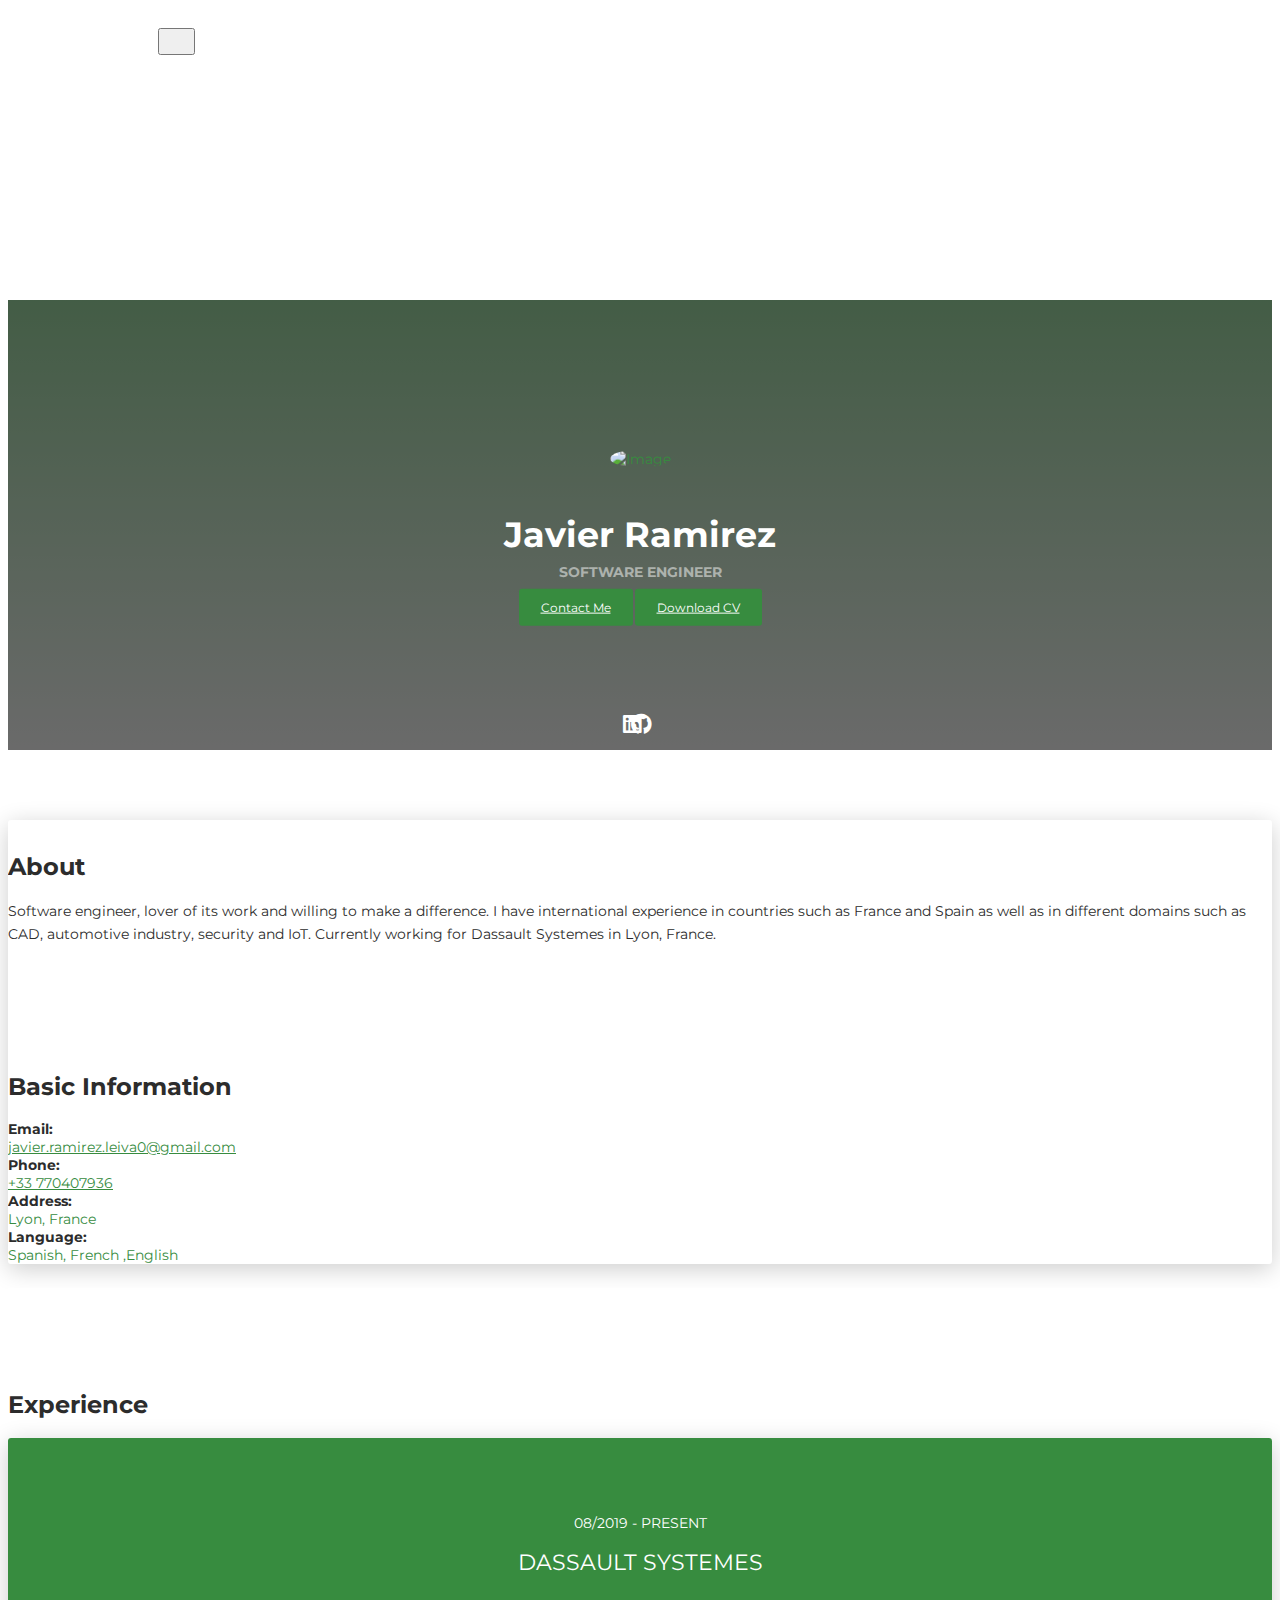
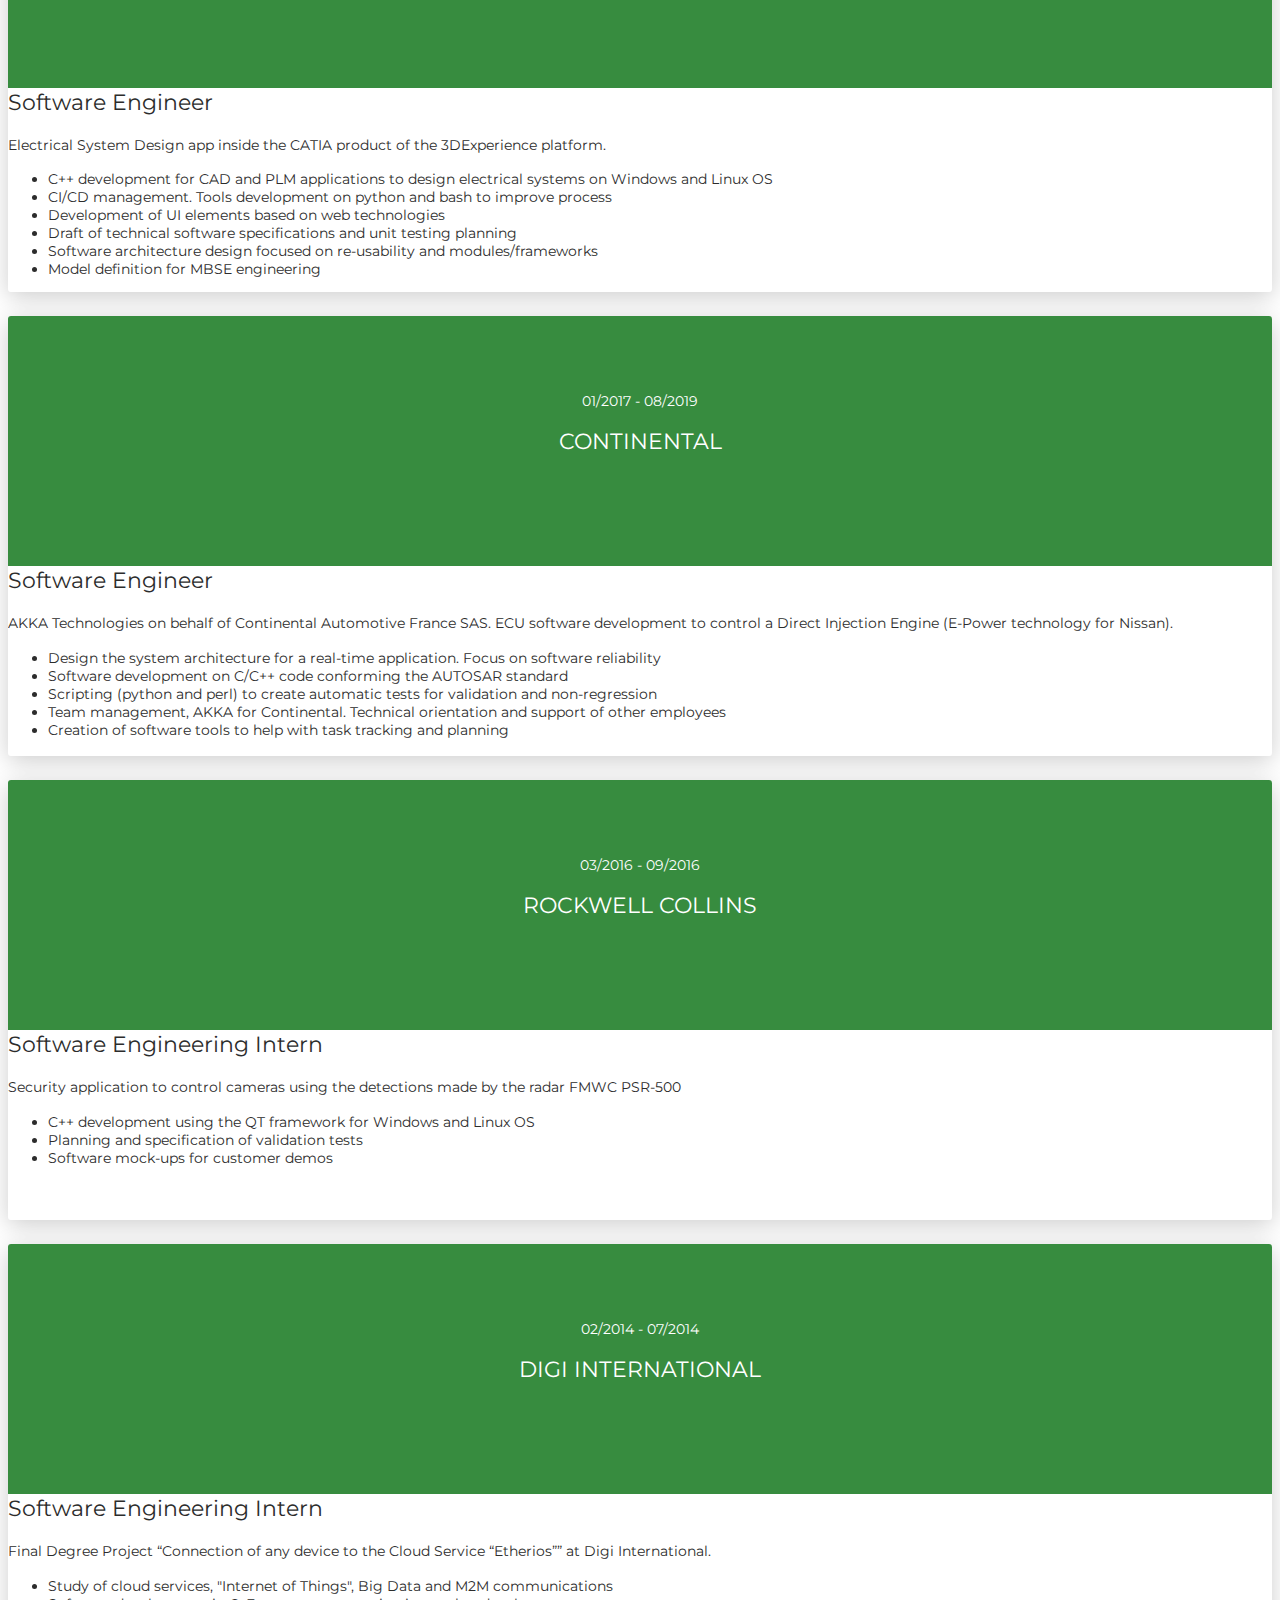
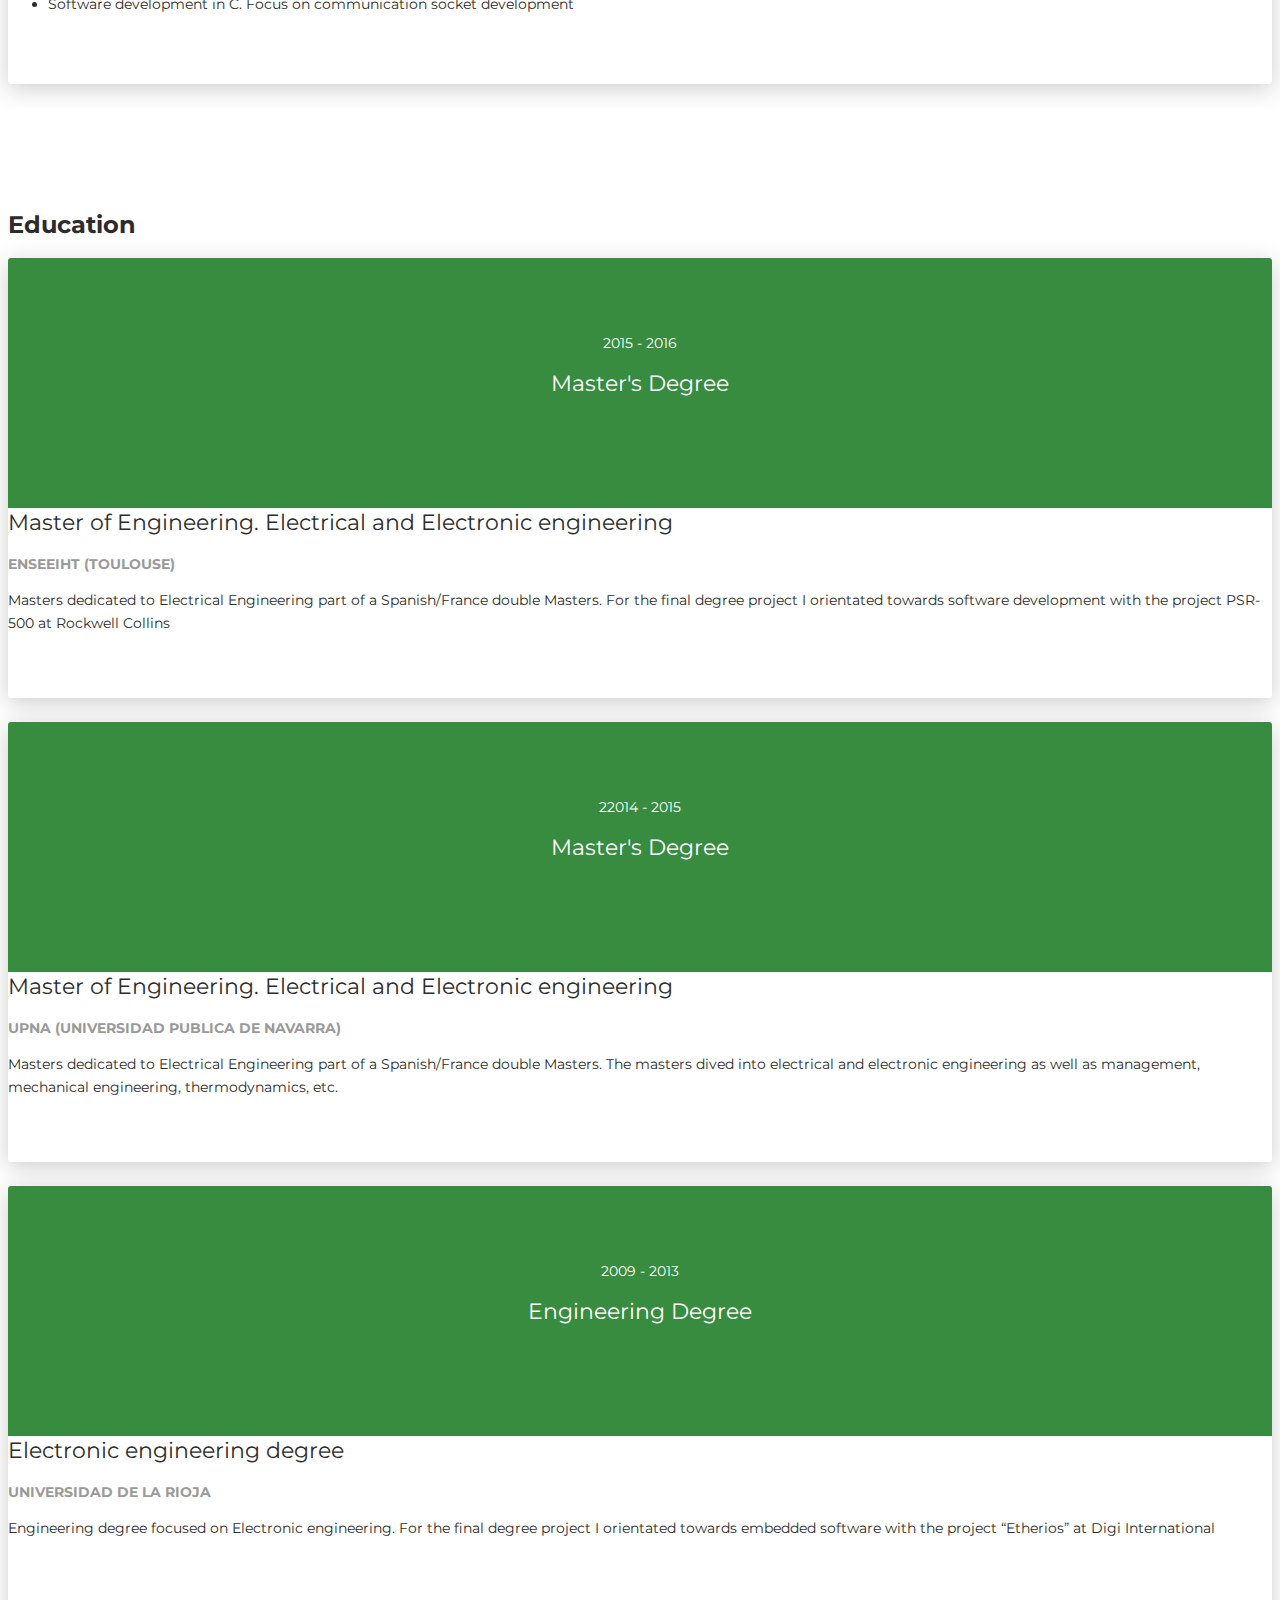
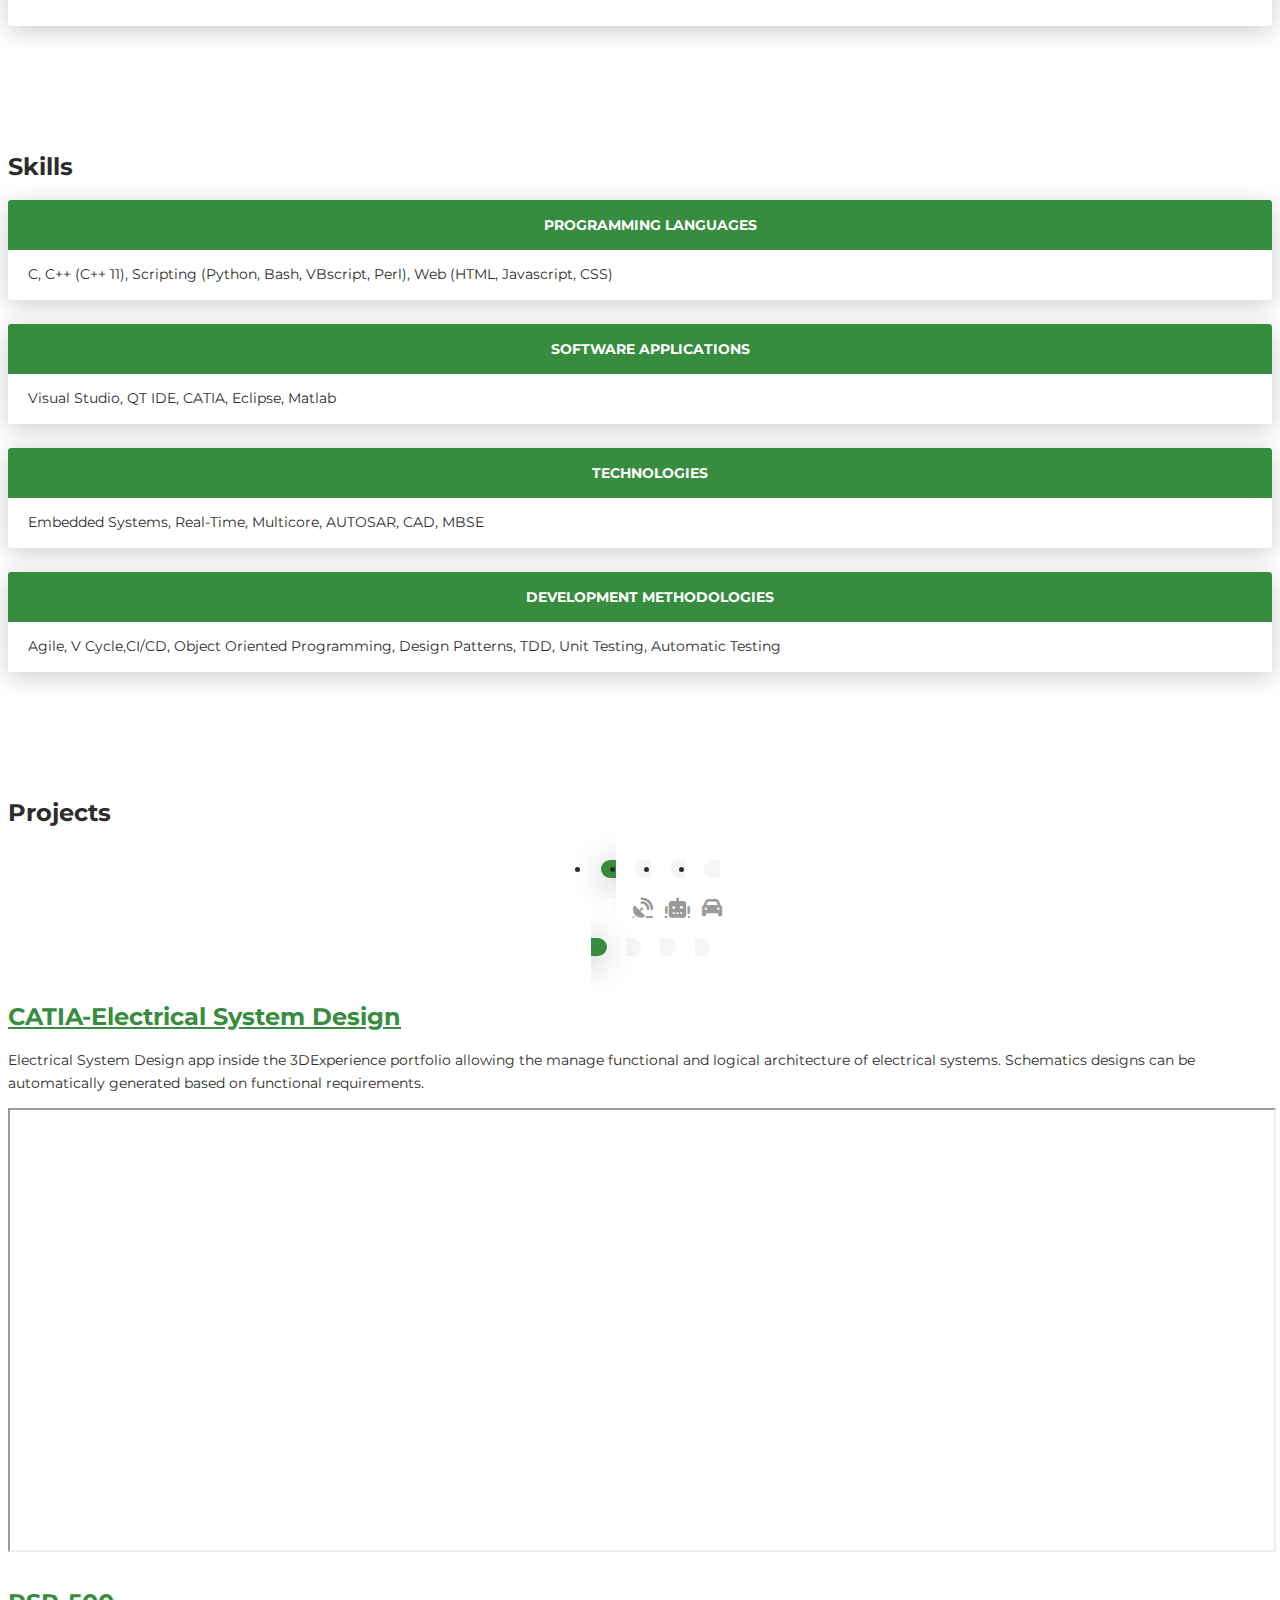
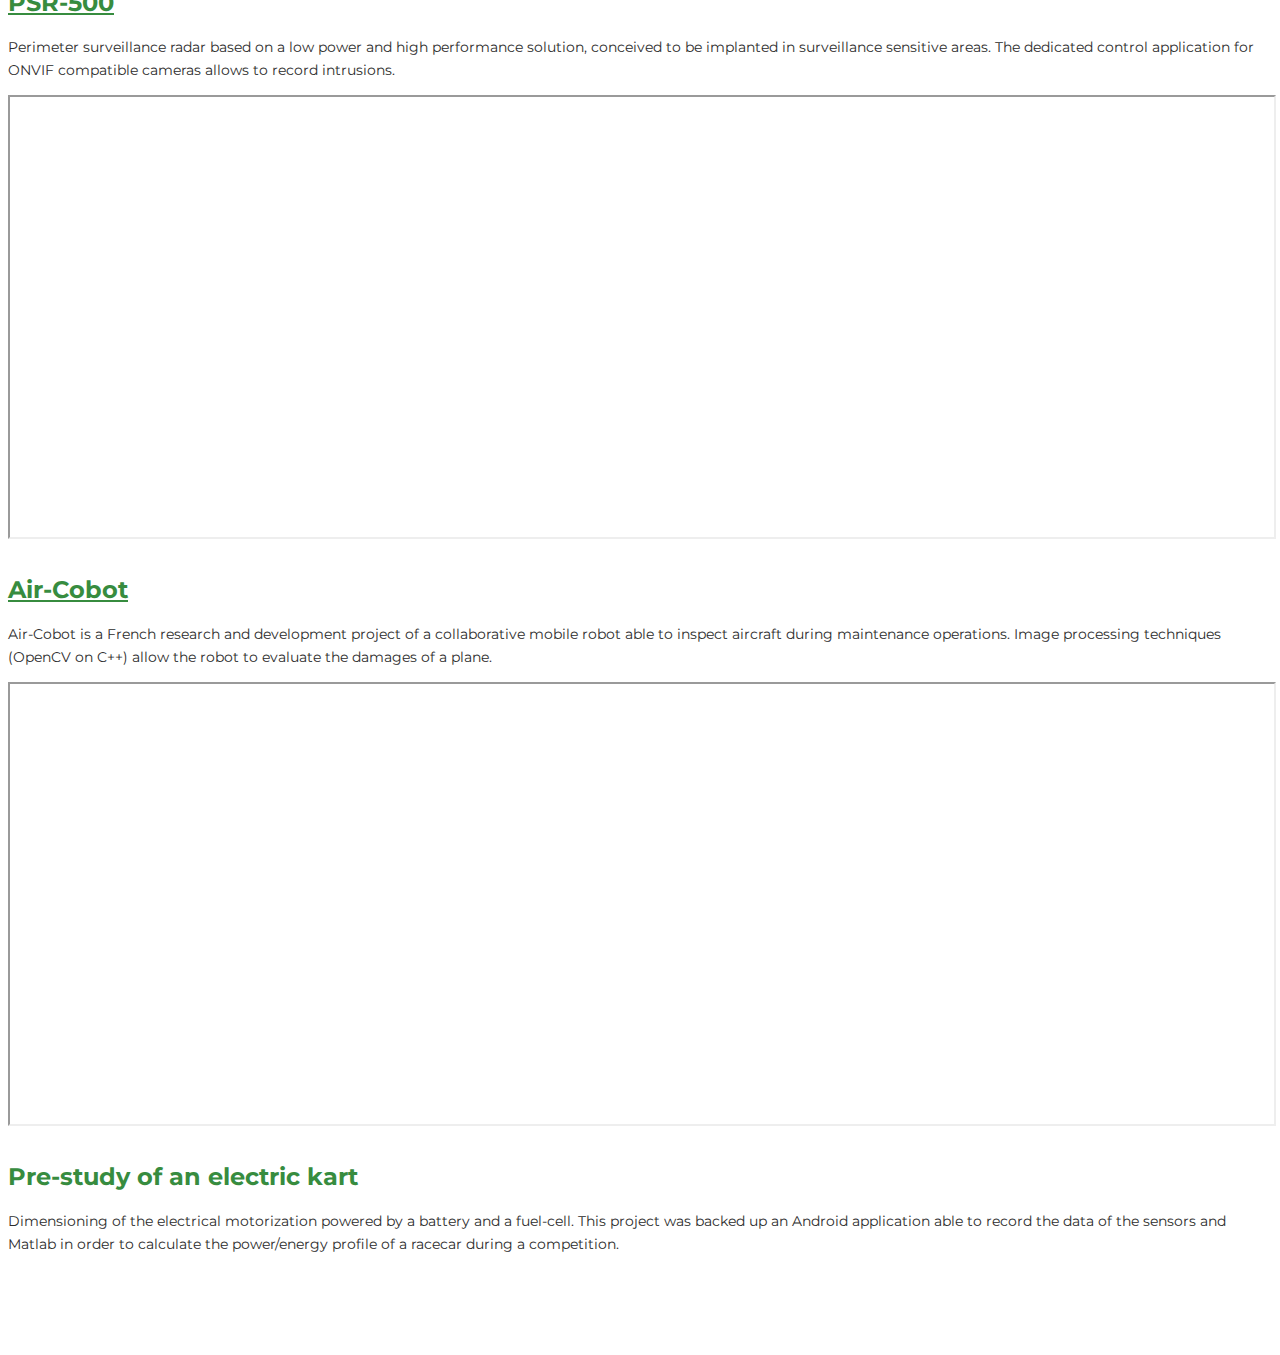
==== index.html @ 60522896 "Center Skills" ====
<!DOCTYPE html>
<html lang="en-US">
  <head>
    <meta charset="UTF-8">
    <meta http-equiv="X-UA-Compatible" content="IE=edge">
    <meta name="viewport" content="width=device-width, initial-scale=1">
    <title>CV Javier Ramirez</title>
    <link href="https://fonts.googleapis.com/css?family=Montserrat:400,700,200" rel="stylesheet">
    <!--link href="https://maxcdn.bootstrapcdn.com/font-awesome/latest/css/font-awesome.min.css" rel="stylesheet"-->
    <link rel="stylesheet" href="https://cdnjs.cloudflare.com/ajax/libs/font-awesome/6.2.0/css/all.min.css">
    <link href="css/aos.css?ver=1.1.0" rel="stylesheet">
    <link href="css/bootstrap.min.css?ver=1.1.0" rel="stylesheet">
    <link href="css/main.css?ver=1.1.0" rel="stylesheet">
    <link href="css/simple.css" rel="stylesheet">
    <script src="scripts/load_language_package.js"></script>
    <script src="js/core/jquery.3.2.1.min.js?ver=1.1.0"></script>
    <script src="js/core/popper.min.js?ver=1.1.0"></script>
    <script src="js/core/bootstrap.min.js?ver=1.1.0"></script>
    <script src="js/now-ui-kit.js?ver=1.1.0"></script>
    <script src="js/aos.js?ver=1.1.0"></script>
    <script src="scripts/main.js?ver=1.1.0"></script>
    <noscript>
      <style type="text/css">
        [data-aos] {
            opacity: 1 !important;
            transform: translate(0) scale(1) !important;
        }
      </style>
    </noscript>
  </head>
  <body id="top">
    <header>
      <div class="profile-page sidebar-collapse">
        <nav class="navbar navbar-expand-lg fixed-top navbar-transparent bg-primary" color-on-scroll="400">
          <div class="container">
            <div class="navbar-translate"><a class="navbar-brand" href="#" rel="tooltip">Javier Ramirez</a>
              <button class="navbar-toggler navbar-toggler" type="button" data-toggle="collapse" data-target="#navigation" aria-controls="navigation" aria-expanded="false" aria-label="Toggle navigation"><span class="navbar-toggler-bar bar1"></span><span class="navbar-toggler-bar bar2"></span><span class="navbar-toggler-bar bar3"></span></button>
            </div>
            <div class="collapse navbar-collapse justify-content-end" id="navigation">
              <ul class="navbar-nav">
                <li class="nav-item"><a class="nav-link smooth-scroll" href="#about">About</a></li>
                <li class="nav-item"><a class="nav-link smooth-scroll" href="#experience">Experience</a></li>
                <li class="nav-item"><a class="nav-link smooth-scroll" href="#education">Education</a></li>
                <li class="nav-item"><a class="nav-link smooth-scroll" href="#skills">Skills</a></li>
                <li class="nav-item"><a class="nav-link smooth-scroll" href="#projects">Projects</a></li>

                <li class="nav-item dropdown">
                  <a href="javascript:loadLang();" class="nav-link dropdown-toggle" data-bs-toggle="dropdown" id="LanguagePicker"">EN</a>
                  <div class="dropdown-menu">
                      <a href="#" class="dropdown-item">ES</a>
                      <a href="#" class="dropdown-item">FR</a>
                      <a href="#" class="dropdown-item">ES</a>
                  </div>
                </li>
              </ul>
            </div>
          </div>
        </nav>
      </div>
    </header>
    <div class="page-content">
      <div>
<div class="profile-page">
  <div class="wrapper">
    <div class="page-header page-header-small" filter-color="green">
      <div class="container">
        <div class="content-center">
          <div class="cc-profile-image"><a ><img src="images/profile.jpg" alt="Image"/></a></div>
          <div class="h2 title">Javier Ramirez</div>
          <p class="category text-white">Software Engineer</p><a class="btn btn-primary smooth-scroll mr-2" data-aos="zoom-in" data-aos-anchor="data-aos-anchor" href="mailto:javier.ramirez.leiva0@gmail.com">Contact Me</a><a class="btn btn-primary" data-aos="zoom-in" id="DownloadButton" data-aos-anchor="data-aos-anchor" href="pdf/Resume_Javier_Ramirez_EN.pdf">Download CV</a>
        </div>
      </div>
      <div class="section">
        <div class="container">
          <div class="button-container"><a class="btn btn-default btn-round btn-lg btn-icon" href="https://fr.linkedin.com/in/javier-ramirez-leiva-681909124" rel="tooltip" title="LinkedIn"><i class="fa-brands fa-linkedin" aria-hidden="true"></i></a><a class="btn btn-default btn-round btn-lg btn-icon" href="https://github.com/javier-ramirez-leiva" rel="tooltip" title="GitHub"><i class="fa-brands fa-github"></i></a></div>
        </div>
      </div>
    </div>
  </div>
</div>
<div class="section" id="about">
  <div class="container">
    <div class="card" data-aos="fade-up" data-aos-offset="10">
      <div class="row">
        <div class="col-lg-6 col-md-12">
          <div class="card-body">
            <div class="h4 mt-0 title">About</div>
            <p id="AboutText">Software engineer, lover of its work and willing to make a difference. I have international experience in countries such as France and Spain as well as in different domains such as CAD, automotive industry, security and IoT. Currently working for Dassault Systemes in Lyon, France.</p>
          </div>
        </div>
        <div class="col-lg-6 col-md-12">
          <div class="card-body">
            <div class="h4 mt-0 title">Basic Information</div>
            <div class="row mt-3">
              <div class="col-sm-3" ><strong class="text-uppercase">Email:</strong></div>
              <a  href="mailto:javier.ramirez.leiva0@gmail.com" class="col-sm-9">
                <div class="col-sm-9">javier.ramirez.leiva0@gmail.com</div>
              </a>
            </div>
            <div class="row mt-3">
              <div class="col-sm-3"><strong class="text-uppercase">Phone:</strong></div>
              <a  href="tel:0033770407936" class="col-sm-9">
                <div class="col-sm-9">+33 770407936</div>
              </a>
            </div>
            <div class="row mt-3">
              <div class="col-sm-3"><strong class="text-uppercase">Address:</strong></div>
              <a  class="col-sm-9">
                <div class="col-sm-9">Lyon, France</div>
              </a>
            </div>
            <div class="row mt-3">
              <div class="col-sm-3"><strong class="text-uppercase">Language:</strong></div>
              <a  class="col-sm-9">
                <div class="col-sm-9">Spanish, French ,English</div>
              </a>
            </div>
          </div>
        </div>
      </div>
    </div>
  </div>
</div>
<div class="section" id="experience">
  <div class="container cc-experience">
    <div class="h4 text-center mb-4 title">Experience</div>
    <div class="card">
      <div class="row">
        <div class="col-md-3 bg-primary" data-aos="fade-right" data-aos-offset="50" data-aos-duration="500">
            <div class="card-body cc-experience-header">
              <p>08/2019 - Present</p>
              <div class="h5">Dassault Systemes</div>
            </div>
        </div>
        <div class="col-md-9" data-aos="fade-left" data-aos-offset="50" data-aos-duration="500">
          <div class="card-body" >
            <div class="h5">Software Engineer</div>
            <p>Electrical System Design app inside the CATIA product of the 3DExperience platform.</p>
            <ul class="resume-list">
              <li>C++ development for CAD and PLM applications to design electrical systems on Windows and Linux OS</li>
              <li>CI/CD management. Tools development on python and bash to improve process</li>
              <li>Development of UI elements based on web technologies</li>
              <li>Draft of technical software specifications and unit testing planning</li>
              <li>Software architecture design focused on re-usability and modules/frameworks</li>
              <li>Model definition for MBSE engineering</li>
            </ul>
          </div>
        </div>
      </div>
    </div>
    <div class="card">
      <div class="row">
        <div class="col-md-3 bg-primary" data-aos="fade-right" data-aos-offset="50" data-aos-duration="500">
            <div class="card-body cc-experience-header">
              <p> 01/2017 - 08/2019</p>
              <div class="h5">Continental</div>
            </div>
        </div>
        <div class="col-md-9" data-aos="fade-left" data-aos-offset="50" data-aos-duration="500">
          <div class="card-body" >
            <div class="h5">Software Engineer</div>
            <p>AKKA Technologies on behalf of Continental Automotive France SAS. ECU software development to control a Direct Injection Engine (E-Power technology for Nissan).</p>
            <ul class="resume-list">
              <li>Design the system architecture for a real-time application. Focus on software reliability</li>
              <li>Software development on C/C++ code conforming the AUTOSAR standard</li>
              <li>Scripting (python and perl) to create automatic tests for validation and non-regression</li>
              <li>Team management, AKKA for Continental. Technical orientation and support of other employees</li>
              <li>Creation of software tools to help with task tracking and planning </li>
            </ul>
          </div>
        </div>
      </div>
    </div>
    <div class="card">
      <div class="row">
        <div class="col-md-3 bg-primary" data-aos="fade-right" data-aos-offset="50" data-aos-duration="500">
            <div class="card-body cc-experience-header">
              <p> 03/2016 - 09/2016</p>
              <div class="h5">Rockwell Collins</div>
            </div>
        </div>
        <div class="col-md-9" data-aos="fade-left" data-aos-offset="50" data-aos-duration="500">
          <div class="card-body" >
            <div class="h5">Software Engineering Intern</div>
            <p>Security application to control cameras using the detections made by the radar FMWC PSR-500</p>
            <ul class="resume-list">
              <li>C++ development using the QT framework for Windows and Linux OS</li>
              <li>Planning and specification of validation tests</li>
              <li>Software mock-ups for customer demos</li>
            </ul>
          </div>
        </div>
      </div>
    </div>
    <div class="card">
      <div class="row">
        <div class="col-md-3 bg-primary" data-aos="fade-right" data-aos-offset="50" data-aos-duration="500">
            <div class="card-body cc-experience-header">
              <p> 02/2014 - 07/2014</p>
              <div class="h5">Digi International</div>
            </div>
        </div>
        <div class="col-md-9" data-aos="fade-left" data-aos-offset="50" data-aos-duration="500">
          <div class="card-body" >
            <div class="h5">Software Engineering Intern</div>
            <p>Final Degree Project “Connection of any device to the Cloud Service “Etherios”” at Digi International.</p>
            <ul class="resume-list">
              <li>Study of cloud services, "Internet of Things", Big Data and M2M communications</li>
              <li>Software development in C. Focus on communication socket development</li>
            </ul>
          </div>
        </div>
      </div>
    </div>
  </div>
</div>
<div class="section" id="education">
  <div class="container cc-education">
    <div class="h4 text-center mb-4 title">Education</div>
    <div class="card">
      <div class="row">
        <div class="col-md-3 bg-primary" data-aos="fade-right" data-aos-offset="50" data-aos-duration="500">
          <div class="card-body cc-education-header">
            <p>2015 - 2016</p>
            <div class="h5">Master's Degree</div>
          </div>
        </div>
        <div class="col-md-9" data-aos="fade-left" data-aos-offset="50" data-aos-duration="500">
          <div class="card-body">
            <div class="h5">Master of Engineering. Electrical and Electronic engineering</div>
            <p class="category">ENSEEIHT (Toulouse)</p>
            <p>Masters dedicated to Electrical Engineering part of a Spanish/France double Masters. For the final degree project I orientated towards software development with the project PSR-500 at Rockwell Collins</p> 
          </div>
        </div>
      </div>
    </div>
    <div class="card">
      <div class="row">
        <div class="col-md-3 bg-primary" data-aos="fade-right" data-aos-offset="50" data-aos-duration="500">
          <div class="card-body cc-education-header">
            <p>22014 - 2015</p>
            <div class="h5">Master's Degree</div>
          </div>
        </div>
        <div class="col-md-9" data-aos="fade-left" data-aos-offset="50" data-aos-duration="500">
          <div class="card-body">
            <div class="h5">Master of Engineering. Electrical and Electronic engineering</div>
            <p class="category">UPNA (Universidad Publica de Navarra)</p>
            <p>Masters dedicated to Electrical Engineering part of a Spanish/France double Masters. The masters dived into electrical and electronic engineering as well as management, mechanical engineering, thermodynamics, etc.</p>
          </div>
        </div>
      </div>
    </div>
    <div class="card">
      <div class="row">
        <div class="col-md-3 bg-primary" data-aos="fade-right" data-aos-offset="50" data-aos-duration="500">
          <div class="card-body cc-education-header">
            <p>2009 - 2013</p>
            <div class="h5">Engineering Degree</div>
          </div>
        </div>
        <div class="col-md-9" data-aos="fade-left" data-aos-offset="50" data-aos-duration="500">
          <div class="card-body">
            <div class="h5">Electronic engineering degree</div>
            <p class="category">Universidad de La Rioja</p>
            <p>Engineering degree focused on Electronic engineering. For the final degree project I orientated towards embedded software with the project “Etherios” at Digi International</p>
          </div>
        </div>
      </div>
    </div>
  </div>
</div>
<div class="section" id="skills">
  <div class="container cc-skill">
    <div class="h4 text-center mb-4 title">Skills</div>
    <div class="card">
      <div class="row">
        <div class="col-md-3 bg-primary" data-aos="fade-right" data-aos-offset="50" data-aos-duration="500">
          <div class="card-body-mini cc-skill-header">
            <div class="h6">Programming Languages</div>
          </div>
        </div>
        <div class="col-md-9" data-aos="fade-left" data-aos-offset="50" data-aos-duration="500">
          <div class="card-body-mini">
            <p style="margin-top: 12px;">C, C++ (C++ 11), Scripting (Python, Bash, VBscript, Perl), Web (HTML, Javascript, CSS)</p>
          </div>
        </div>
      </div>
    </div>
    <div class="card">
      <div class="row">
        <div class="col-md-3 bg-primary" data-aos="fade-right" data-aos-offset="50" data-aos-duration="500">
          <div class="card-body-mini cc-skill-header">
            <div class="h6">Software Applications</div>
          </div>
        </div>
        <div class="col-md-9" data-aos="fade-left" data-aos-offset="50" data-aos-duration="500">
          <div class="card-body-mini">
             <p style="margin-top: 12px;">Visual Studio, QT IDE, CATIA, Eclipse, Matlab</p>
          </div>
        </div>
      </div>
    </div>
    <div class="card">
      <div class="row">
        <div class="col-md-3 bg-primary" data-aos="fade-right" data-aos-offset="50" data-aos-duration="500">
          <div class="card-body-mini cc-skill-header">
            <div class="h6">Technologies</div>
          </div>
        </div>
        <div class="col-md-9" data-aos="fade-left" data-aos-offset="50" data-aos-duration="500">
          <div class="card-body-mini">
            <p style="margin-top: 12px;" >Embedded Systems, Real-Time, Multicore, AUTOSAR, CAD, MBSE</p>
          </div>
        </div>
      </div>
    </div>
    <div class="card">
      <div class="row">
        <div class="col-md-3 bg-primary" data-aos="fade-right" data-aos-offset="50" data-aos-duration="500">
          <div class="card-body-mini cc-skill-header">
            <div style="flex-direction: columns; justify-content: center;">
              <div class="h6">Development Methodologies</div>
            </div>
          </div>
        </div>
        <div class="col-md-9" data-aos="fade-left" data-aos-offset="50" data-aos-duration="500">
          <div class="card-body-mini">
             <p style="margin-top: 12px;">Agile, V Cycle,CI/CD, Object Oriented Programming, Design Patterns, TDD, Unit Testing, Automatic Testing</p>
          </div>
        </div>
      </div>
    </div>
  </div>
</div>
<div class="section" id="projects">
  <div class="container">
    <div class="row">
      <div class="col-md-6 ml-auto mr-auto">
        <div class="h4 text-center mb-4 title">Projects</div>
        <div class="nav-align-center">
          <ul class="nav nav-pills nav-pills-primary" role="tablist">
            <li class="nav-item"><a class="nav-link active" data-toggle="tab" href="#ElectricalCatia" role="tablist"><i class="fa-solid fa-bolt" aria-hidden="true"></i></a></li>
            <li class="nav-item"><a class="nav-link" data-toggle="tab" href="#PSR-500" role="tablist"><i class="fa-solid fa-satellite-dish" aria-hidden="true"></i></a></li>
            <li class="nav-item"><a class="nav-link" data-toggle="tab" href="#Air-Cobot" role="tablist"><i class='fa-solid fa-robot' aria-hidden="true"></i></a></li>
            <li class="nav-item"><a class="nav-link" data-toggle="tab" href="#INPCar" role="tablist"><i class="fa-solid fa-car" aria-hidden="true"></i></a></li>
          </ul>
        </div>
      </div>
    </div>
    <div class="tab-content gallery mt-5">
      <div class="tab-pane active" id="ElectricalCatia">
          <div class="ml-auto mr-auto">
            <h4 class="title"><a href="https://discover.3ds.com/catia-virtual-twin-electrical-systems-design-process-continuity">CATIA-Electrical System Design</a></h4>
            <p> Electrical System Design app inside the 3DExperience portfolio allowing the manage functional and logical architecture of electrical systems. Schematics designs can be automatically generated based on functional requirements.</p>
            <iframe  style="overflow:hidden;height:440px;width:100%" height="100%" width="100%"
            src="https://www.youtube.com/embed/sUbjRKxbVrc?start=1796"  allowfullscreen="allowfullscreen" mozallowfullscreen="mozallowfullscreen" msallowfullscreen="msallowfullscreen"  oallowfullscreen="oallowfullscreen" webkitallowfullscreen="webkitallowfullscreen">
            </iframe> 
        </div>
      </div>
      <div class="tab-pane" id="PSR-500" role="tabpanel">
          <div class="ml-auto mr-auto">
            <h4 class="title"><a href="https://www.collinsaerospace.com/what-we-do/military-and-defense/targeting/targeting-and-c2/perimeter-surveillance-radar-500">PSR-500</a></h4>
            <p> Perimeter surveillance radar based on a low power and high performance solution, conceived to be implanted in surveillance sensitive areas. The dedicated control application for ONVIF compatible cameras allows to record intrusions.</p>
            <iframe  style="overflow:hidden;height:440px;width:100%" height="100%" width="100%"
            src="https://www.youtube.com/embed/-S9HjxyDsYw"  allowfullscreen="allowfullscreen" mozallowfullscreen="mozallowfullscreen" msallowfullscreen="msallowfullscreen"  oallowfullscreen="oallowfullscreen" webkitallowfullscreen="webkitallowfullscreen">
            </iframe> 
        </div>
      </div>
      <div class="tab-pane" id="Air-Cobot" role="tabpanel">
        <div class="ml-auto mr-auto">
          <h4 class="title"><a href=https://en.wikipedia.org/wiki/Air-Cobot">Air-Cobot</a></h4>
          <p> Air-Cobot is a French research and development project of a collaborative mobile robot able to inspect aircraft during maintenance operations. Image processing techniques (OpenCV on C++) allow the robot to evaluate the damages of a plane.</p>
          <iframe  style="overflow:hidden;height:440px;width:100%" height="100%" width="100%"
          src="https://www.youtube.com/embed/IEPr4rs4c8E"  allowfullscreen="allowfullscreen" mozallowfullscreen="mozallowfullscreen" msallowfullscreen="msallowfullscreen"  oallowfullscreen="oallowfullscreen" webkitallowfullscreen="webkitallowfullscreen">
          </iframe> 
        </div>
      </div>
      <div class="tab-pane" id="INPCar" role="tabpanel">
        <div class="ml-auto mr-auto">
          <h4 class="title"><a>Pre-study of an electric kart</a></h4>
          <p> Dimensioning of the electrical motorization powered by a battery and a fuel-cell. This project was backed up an Android application able to record the data of the sensors and Matlab in order to calculate the power/energy profile of a racecar during a competition.</p> 
        </div>
      </div>
    </div>
  </div>
</div>
    </div>
    <footer class="footer">
      <div class="h4 title text-center"></div>
    </footer>
  </body>
</html>
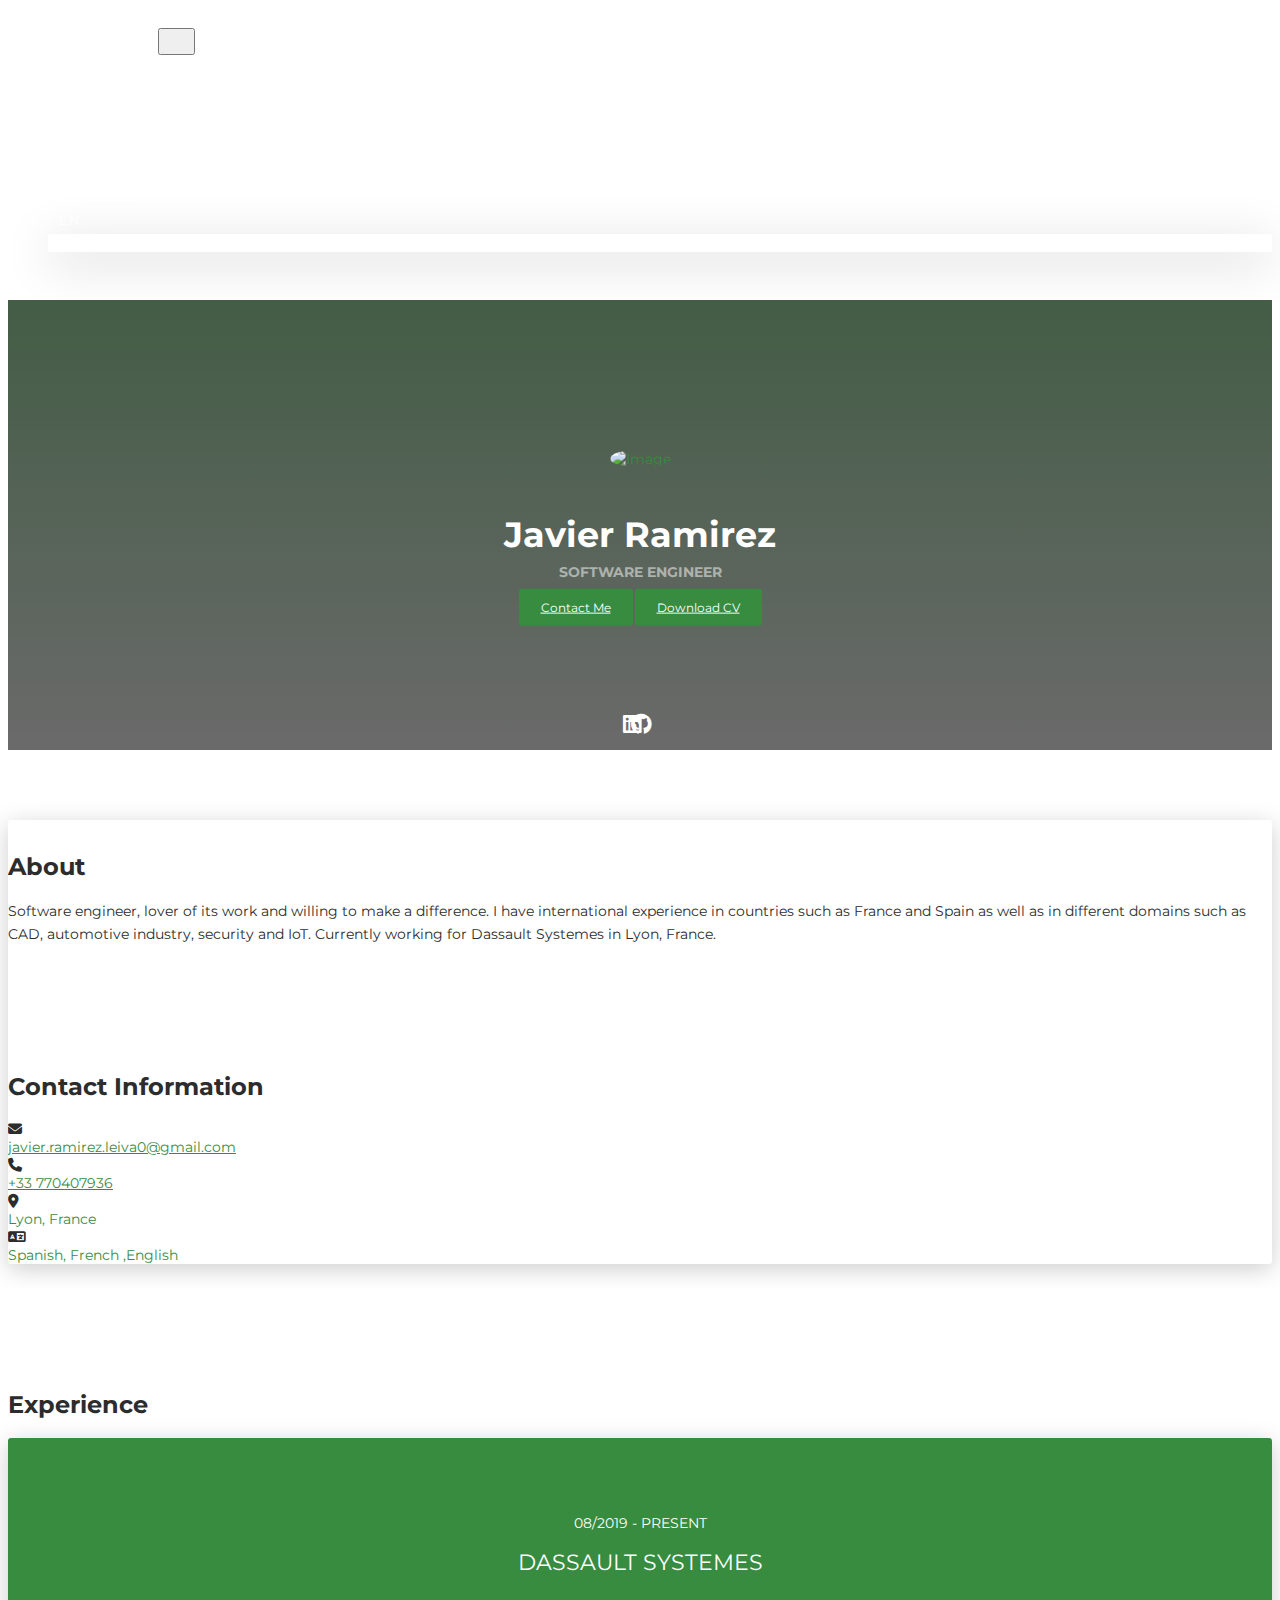
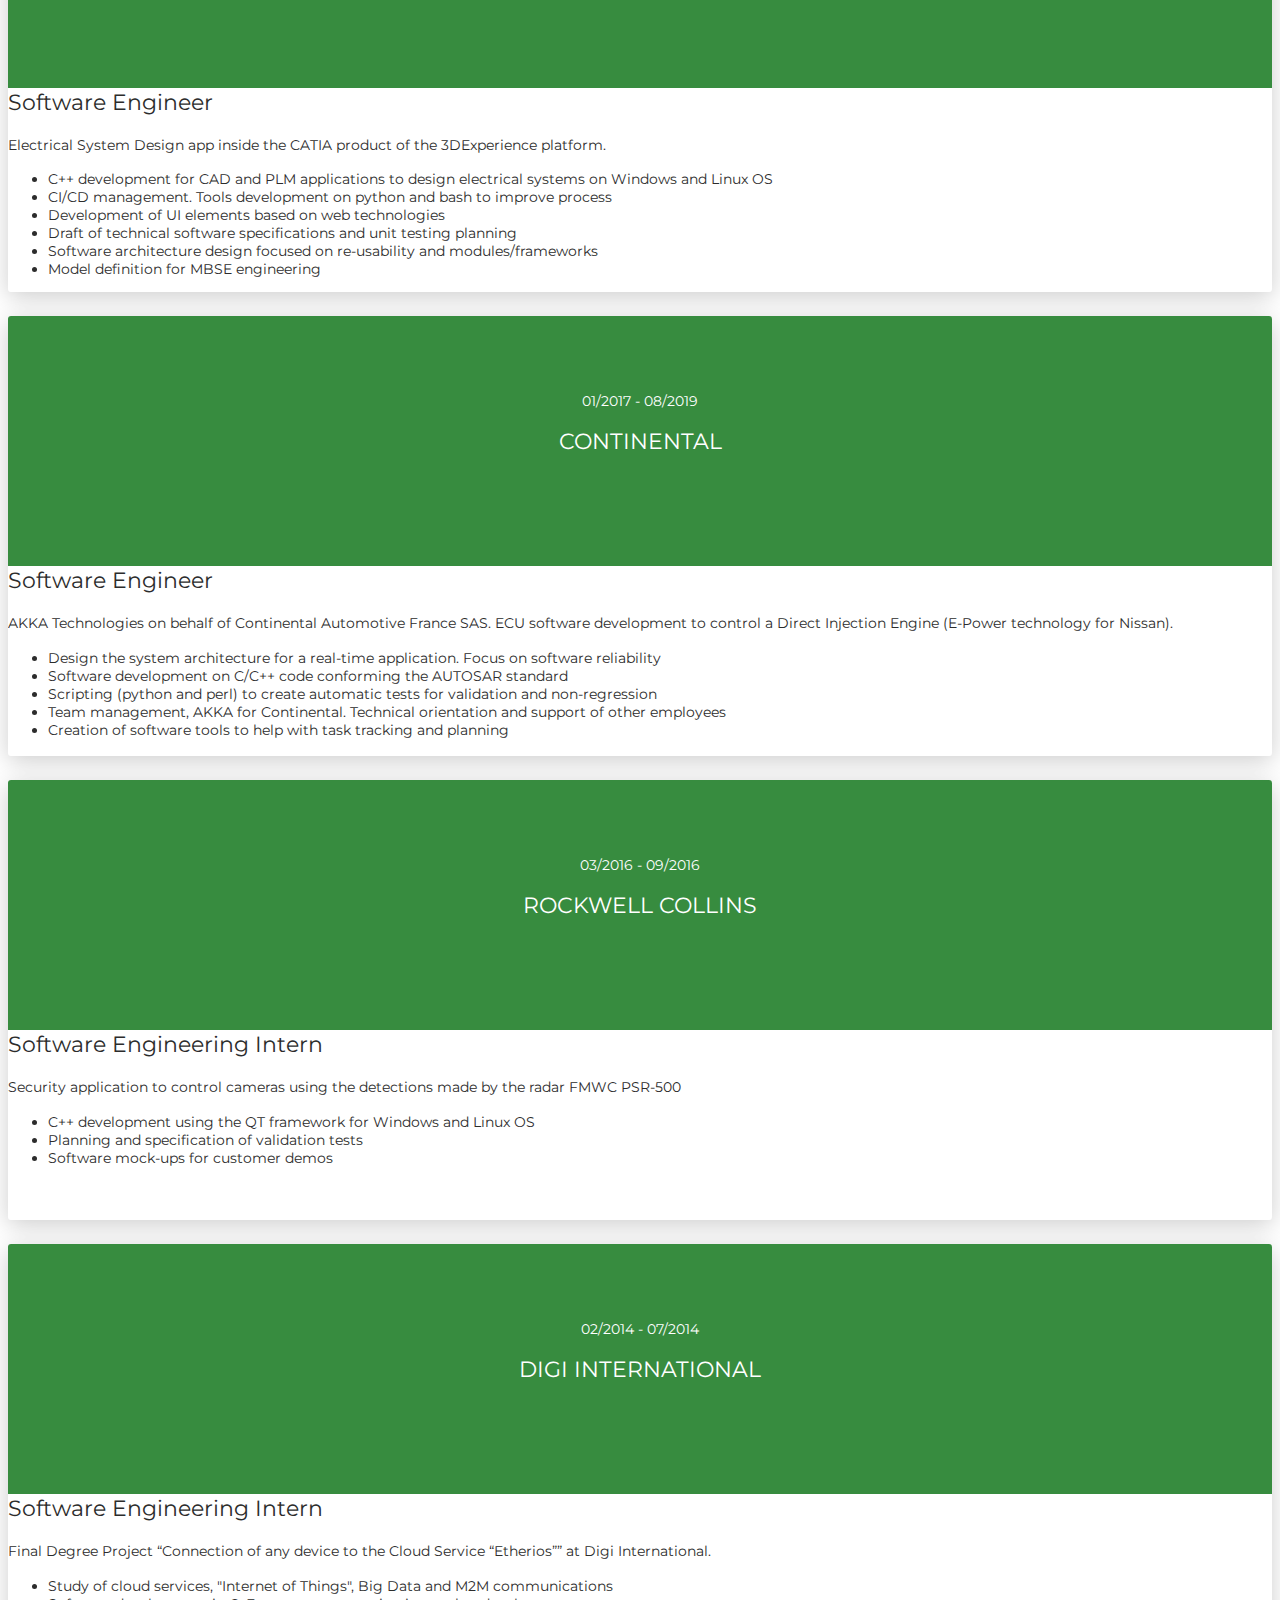
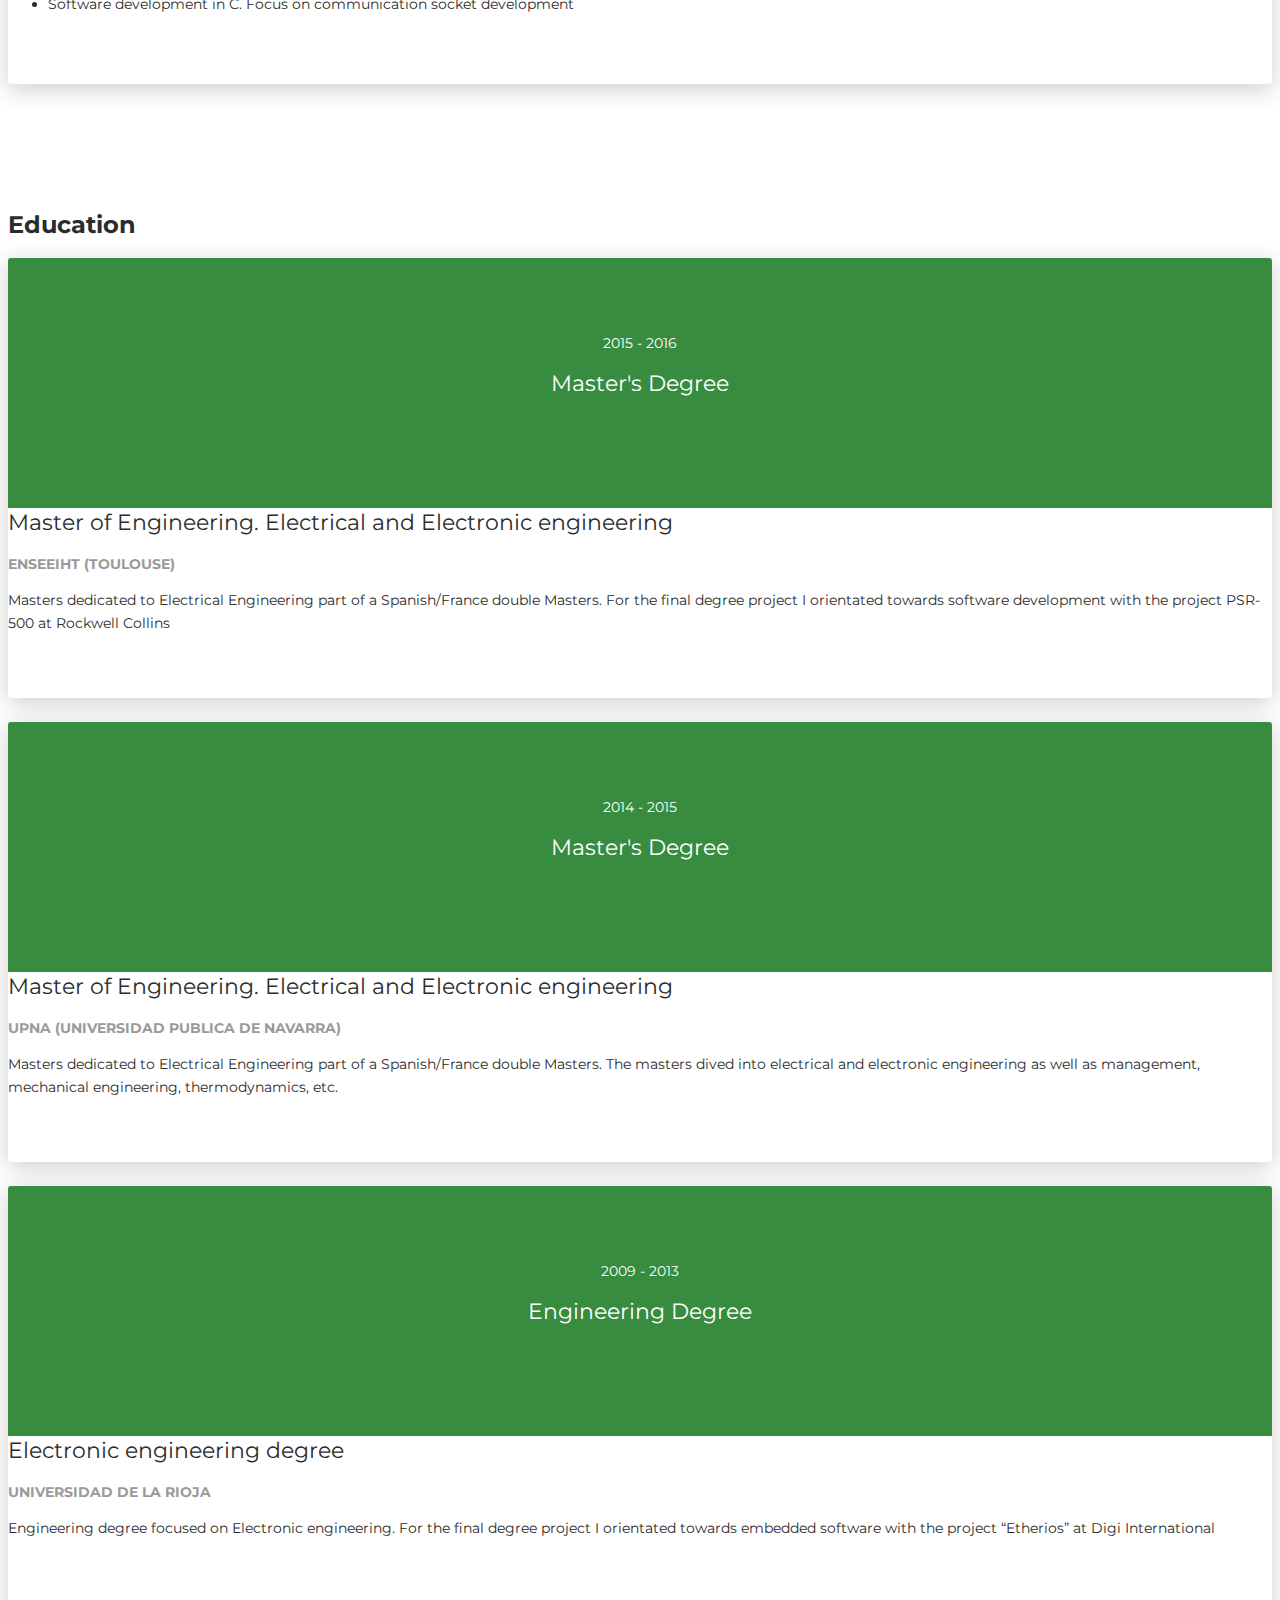
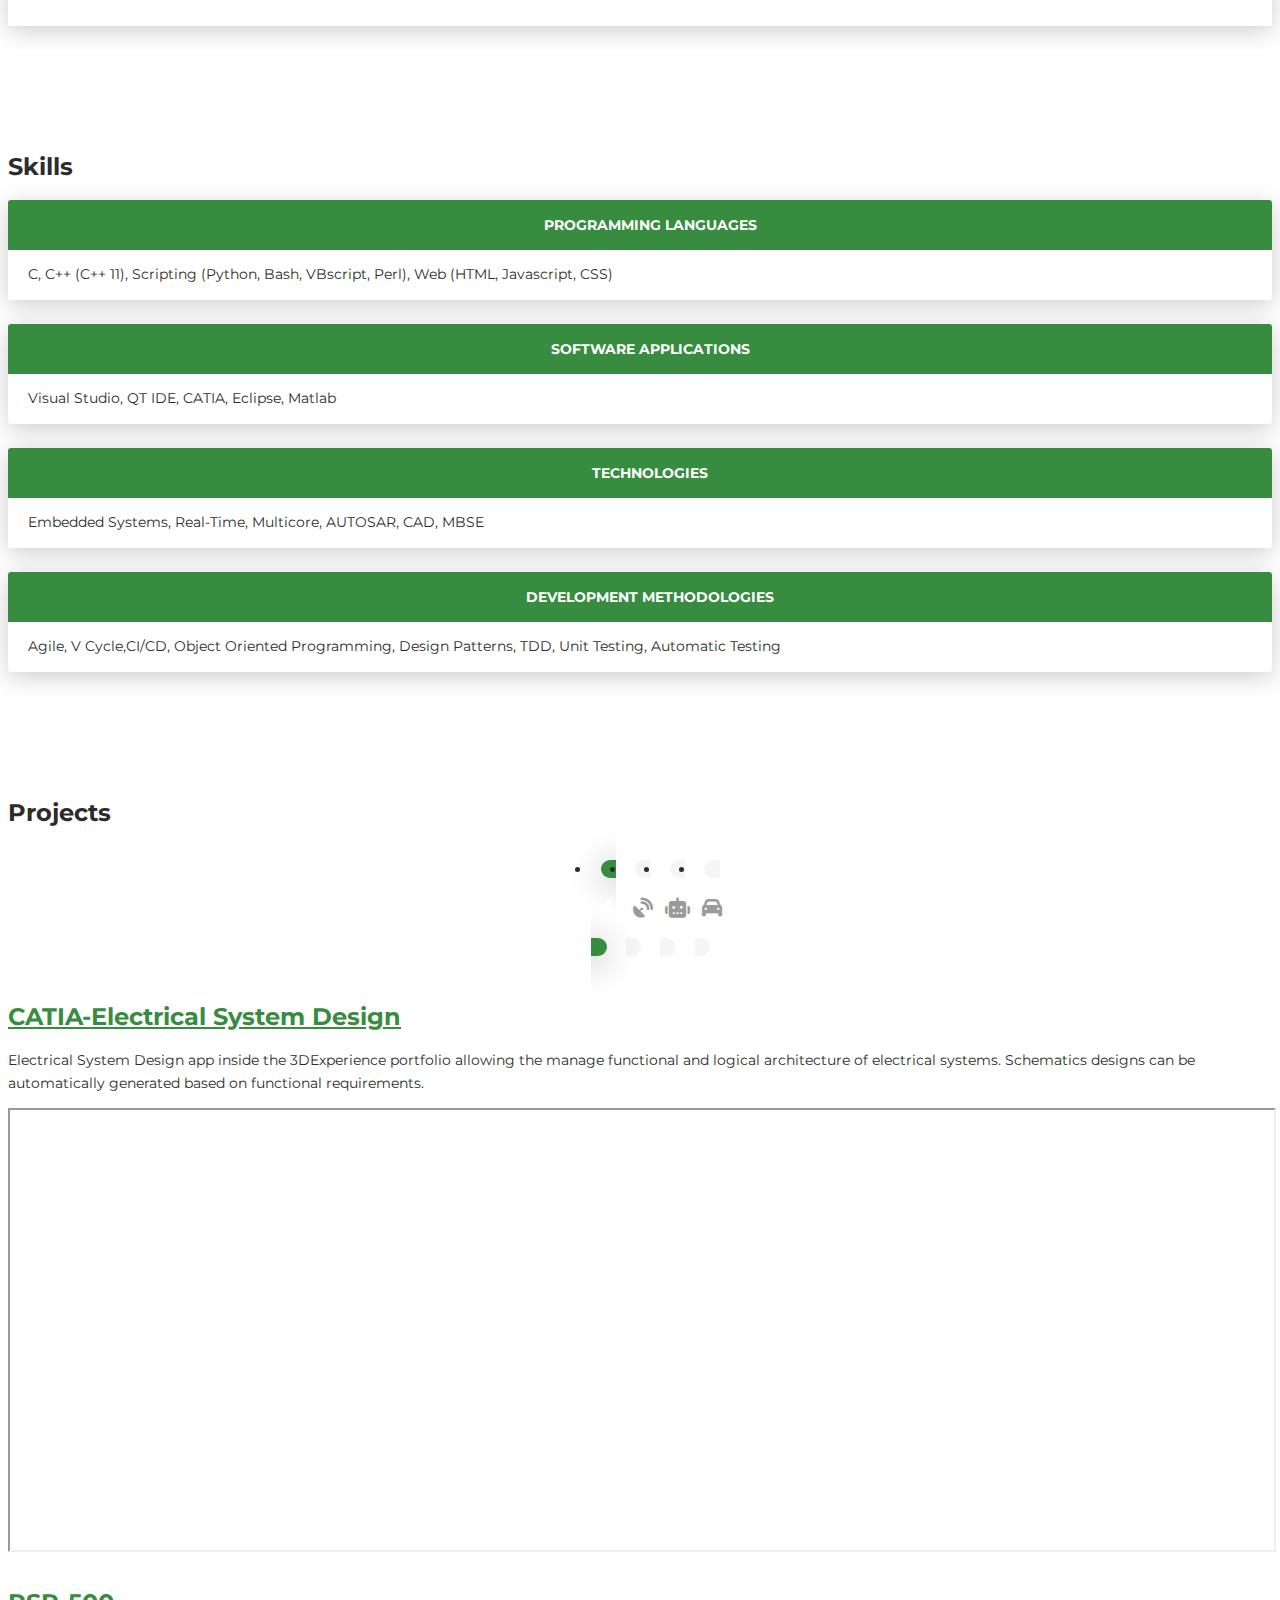
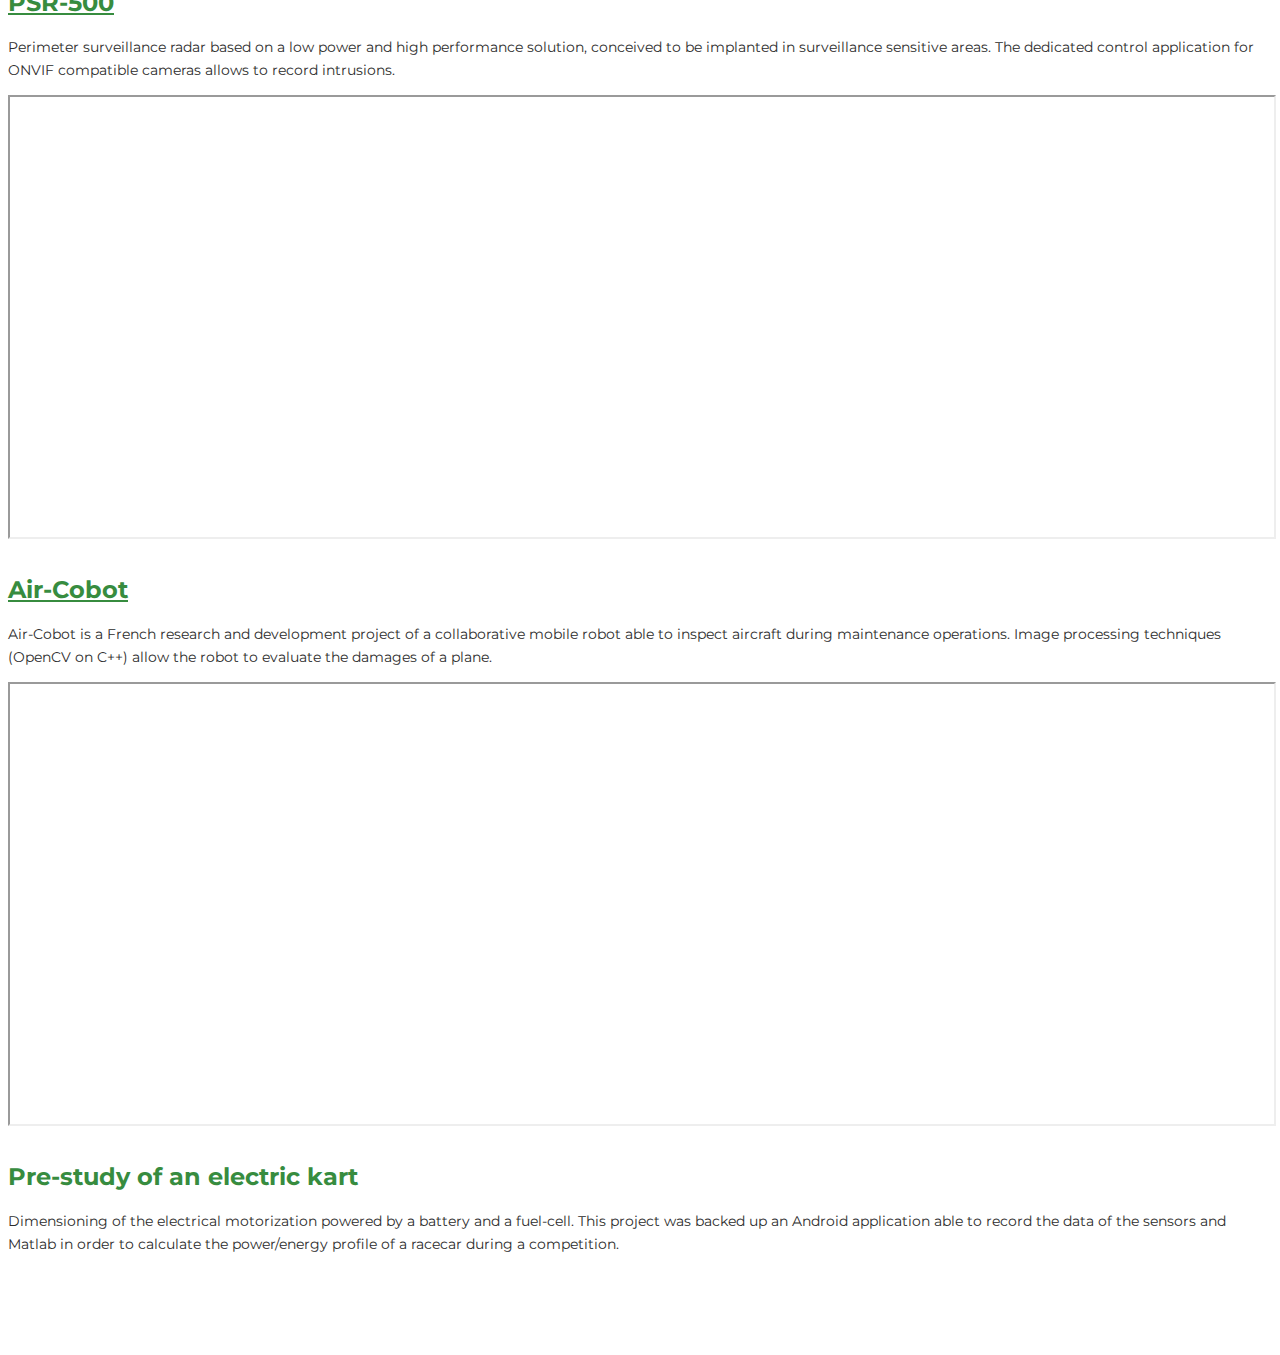
==== commit d0279ca8: "Language package added. TBD for mobile version" ====
--- a/index.html
+++ b/index.html
@@ -9,16 +9,18 @@
     <!--link href="https://maxcdn.bootstrapcdn.com/font-awesome/latest/css/font-awesome.min.css" rel="stylesheet"-->
     <link rel="stylesheet" href="https://cdnjs.cloudflare.com/ajax/libs/font-awesome/6.2.0/css/all.min.css">
     <link href="css/aos.css?ver=1.1.0" rel="stylesheet">
-    <link href="css/bootstrap.min.css?ver=1.1.0" rel="stylesheet">
+    <link href="css/bootstrap.min.css?ver=1.1.0" rel="stylesheet"-->
     <link href="css/main.css?ver=1.1.0" rel="stylesheet">
     <link href="css/simple.css" rel="stylesheet">
-    <script src="scripts/load_language_package.js"></script>
     <script src="js/core/jquery.3.2.1.min.js?ver=1.1.0"></script>
-    <script src="js/core/popper.min.js?ver=1.1.0"></script>
-    <script src="js/core/bootstrap.min.js?ver=1.1.0"></script>
+    <!--script src="js/core/popper.min.js?ver=1.1.0"></script>
+    <script src="js/core/bootstrap.min.js?ver=1.1.0"></script-->
+    <script src="https://cdn.jsdelivr.net/npm/@popperjs/core@2.11.6/dist/umd/popper.min.js" integrity="sha384-oBqDVmMz9ATKxIep9tiCxS/Z9fNfEXiDAYTujMAeBAsjFuCZSmKbSSUnQlmh/jp3" crossorigin="anonymous"></script>
+    <script src="https://cdn.jsdelivr.net/npm/bootstrap@5.2.2/dist/js/bootstrap.min.js" integrity="sha384-IDwe1+LCz02ROU9k972gdyvl+AESN10+x7tBKgc9I5HFtuNz0wWnPclzo6p9vxnk" crossorigin="anonymous"></script>
     <script src="js/now-ui-kit.js?ver=1.1.0"></script>
     <script src="js/aos.js?ver=1.1.0"></script>
     <script src="scripts/main.js?ver=1.1.0"></script>
+    <script src="scripts/load_language_package.js"></script>
     <noscript>
       <style type="text/css">
         [data-aos] {
@@ -38,18 +40,17 @@
             </div>
             <div class="collapse navbar-collapse justify-content-end" id="navigation">
               <ul class="navbar-nav">
-                <li class="nav-item"><a class="nav-link smooth-scroll" href="#about">About</a></li>
-                <li class="nav-item"><a class="nav-link smooth-scroll" href="#experience">Experience</a></li>
-                <li class="nav-item"><a class="nav-link smooth-scroll" href="#education">Education</a></li>
-                <li class="nav-item"><a class="nav-link smooth-scroll" href="#skills">Skills</a></li>
-                <li class="nav-item"><a class="nav-link smooth-scroll" href="#projects">Projects</a></li>
-
+                <li class="nav-item"><a class="nav-link smooth-scroll" href="#about" id="About-Nav">About</a></li>
+                <li class="nav-item"><a class="nav-link smooth-scroll" href="#experience" id="Experience-Nav">Experience</a></li>
+                <li class="nav-item"><a class="nav-link smooth-scroll" href="#education" id="Education-Nav">Education</a></li>
+                <li class="nav-item"><a class="nav-link smooth-scroll" href="#skills" id="Skills-Nav">Skills</a></li>
+                <li class="nav-item"><a class="nav-link smooth-scroll" href="#projects" id="Projects-Nav">Projects</a></li>
                 <li class="nav-item dropdown">
-                  <a href="javascript:loadLang();" class="nav-link dropdown-toggle" data-bs-toggle="dropdown" id="LanguagePicker"">EN</a>
+                  <a  class="nav-link dropdown-toggle" data-bs-toggle="dropdown" id="LanguagePicker"">EN</a>
                   <div class="dropdown-menu">
-                      <a href="#" class="dropdown-item">ES</a>
-                      <a href="#" class="dropdown-item">FR</a>
-                      <a href="#" class="dropdown-item">ES</a>
+                      <a href="javascript:loadLang('EN');" class="dropdown-item">EN</a>
+                      <a href="javascript:loadLang('FR');" class="dropdown-item">FR</a>
+                      <a href="javascript:loadLang('ES');" class="dropdown-item">ES</a>
                   </div>
                 </li>
               </ul>
@@ -67,7 +68,7 @@
         <div class="content-center">
           <div class="cc-profile-image"><a ><img src="images/profile.jpg" alt="Image"/></a></div>
           <div class="h2 title">Javier Ramirez</div>
-          <p class="category text-white">Software Engineer</p><a class="btn btn-primary smooth-scroll mr-2" data-aos="zoom-in" data-aos-anchor="data-aos-anchor" href="mailto:javier.ramirez.leiva0@gmail.com">Contact Me</a><a class="btn btn-primary" data-aos="zoom-in" id="DownloadButton" data-aos-anchor="data-aos-anchor" href="pdf/Resume_Javier_Ramirez_EN.pdf">Download CV</a>
+          <p class="category text-white" id="SofwareEngineer-Title">Software Engineer</p><a class="btn btn-primary smooth-scroll mr-2" data-aos="zoom-in" data-aos-anchor="data-aos-anchor" href="mailto:javier.ramirez.leiva0@gmail.com" id="ContactMe-Button">Contact Me</a><a class="btn btn-primary" data-aos="zoom-in" id="Download-Button" data-aos-anchor="data-aos-anchor" href="pdf/Resume_Javier_Ramirez_EN.pdf">Download CV</a>
         </div>
       </div>
       <div class="section">
@@ -84,35 +85,39 @@
       <div class="row">
         <div class="col-lg-6 col-md-12">
           <div class="card-body">
-            <div class="h4 mt-0 title">About</div>
-            <p id="AboutText">Software engineer, lover of its work and willing to make a difference. I have international experience in countries such as France and Spain as well as in different domains such as CAD, automotive industry, security and IoT. Currently working for Dassault Systemes in Lyon, France.</p>
+            <div class="h4 mt-0 title" id="About-Title">About</div>
+            <p id="About-Text">Software engineer, lover of its work and willing to make a difference. I have international experience in countries such as France and Spain as well as in different domains such as CAD, automotive industry, security and IoT. Currently working for Dassault Systemes in Lyon, France.</p>
           </div>
         </div>
         <div class="col-lg-6 col-md-12">
           <div class="card-body">
-            <div class="h4 mt-0 title">Basic Information</div>
+            <div class="h4 mt-0 title" id="ContactInfo-Title">Contact Information</div>
             <div class="row mt-3">
-              <div class="col-sm-3" ><strong class="text-uppercase">Email:</strong></div>
-              <a  href="mailto:javier.ramirez.leiva0@gmail.com" class="col-sm-9">
-                <div class="col-sm-9">javier.ramirez.leiva0@gmail.com</div>
+              <!--div class="col-sm-3" ><strong class="text-uppercase">Email:</strong></div-->
+              <i class="fa-solid fa-envelope col-sm-1" aria-hidden="true"></i>
+              <a  href="mailto:javier.ramirez.leiva0@gmail.com" class="col-sm-8">
+                <div class="col-sm-11">javier.ramirez.leiva0@gmail.com</div>
               </a>
             </div>
             <div class="row mt-3">
-              <div class="col-sm-3"><strong class="text-uppercase">Phone:</strong></div>
-              <a  href="tel:0033770407936" class="col-sm-9">
-                <div class="col-sm-9">+33 770407936</div>
+              <!--div class="col-sm-3"><strong class="text-uppercase">Phone:</strong></div-->
+              <i class="fa-solid fa-phone col-sm-1" aria-hidden="true"></i>
+              <a  href="tel:0033770407936" class="col-sm-5">
+                <div class="col-sm-11">+33 770407936</div>
               </a>
             </div>
             <div class="row mt-3">
-              <div class="col-sm-3"><strong class="text-uppercase">Address:</strong></div>
-              <a  class="col-sm-9">
-                <div class="col-sm-9">Lyon, France</div>
+              <!--div class="col-sm-3"><strong class="text-uppercase">Address:</strong></div-->
+              <i class="fa-solid fa-location-dot col-sm-1" aria-hidden="true"></i>
+              <a  class="col-sm-11">
+                <div class="col-sm-11">Lyon, France</div>
               </a>
             </div>
             <div class="row mt-3">
-              <div class="col-sm-3"><strong class="text-uppercase">Language:</strong></div>
-              <a  class="col-sm-9">
-                <div class="col-sm-9">Spanish, French ,English</div>
+              <!--div class="col-sm-3"><strong class="text-uppercase">Language:</strong></div-->
+              <i class="fa-solid fa-language col-sm-1" aria-hidden="true"></i>
+              <a  class="col-sm-11">
+                <div class="col-sm-11" id="Language-Text">Spanish, French ,English</div>
               </a>
             </div>
           </div>
@@ -123,26 +128,26 @@
 </div>
 <div class="section" id="experience">
   <div class="container cc-experience">
-    <div class="h4 text-center mb-4 title">Experience</div>
+    <div class="h4 text-center mb-4 title" id="Experience-Section">Experience</div>
     <div class="card">
       <div class="row">
         <div class="col-md-3 bg-primary" data-aos="fade-right" data-aos-offset="50" data-aos-duration="500">
             <div class="card-body cc-experience-header">
-              <p>08/2019 - Present</p>
+              <p id="Present-Date" >08/2019 - Present</p>
               <div class="h5">Dassault Systemes</div>
             </div>
         </div>
         <div class="col-md-9" data-aos="fade-left" data-aos-offset="50" data-aos-duration="500">
           <div class="card-body" >
-            <div class="h5">Software Engineer</div>
-            <p>Electrical System Design app inside the CATIA product of the 3DExperience platform.</p>
+            <div class="h5" id="SoftwareEngineer-Dassault">Software Engineer</div>
+            <p id="Text-Dassault" >Electrical System Design app inside the CATIA product of the 3DExperience platform.</p>
             <ul class="resume-list">
-              <li>C++ development for CAD and PLM applications to design electrical systems on Windows and Linux OS</li>
-              <li>CI/CD management. Tools development on python and bash to improve process</li>
-              <li>Development of UI elements based on web technologies</li>
-              <li>Draft of technical software specifications and unit testing planning</li>
-              <li>Software architecture design focused on re-usability and modules/frameworks</li>
-              <li>Model definition for MBSE engineering</li>
+              <li id= "Text-Dassault_1">C++ development for CAD and PLM applications to design electrical systems on Windows and Linux OS</li>
+              <li id= "Text-Dassault_2">CI/CD management. Tools development on python and bash to improve process</li>
+              <li id= "Text-Dassault_3">Development of UI elements based on web technologies</li>
+              <li id= "Text-Dassault_4">Draft of technical software specifications and unit testing planning</li>
+              <li id= "Text-Dassault_5">Software architecture design focused on re-usability and modules/frameworks</li>
+              <li id= "Text-Dassault_6">Model definition for MBSE engineering</li>
             </ul>
           </div>
         </div>
@@ -158,14 +163,14 @@
         </div>
         <div class="col-md-9" data-aos="fade-left" data-aos-offset="50" data-aos-duration="500">
           <div class="card-body" >
-            <div class="h5">Software Engineer</div>
-            <p>AKKA Technologies on behalf of Continental Automotive France SAS. ECU software development to control a Direct Injection Engine (E-Power technology for Nissan).</p>
+            <div class="h5" id= "SoftwareEngineer-Continental">Software Engineer</div>
+            <p id= "Text-Continental">AKKA Technologies on behalf of Continental Automotive France SAS. ECU software development to control a Direct Injection Engine (E-Power technology for Nissan).</p>
             <ul class="resume-list">
-              <li>Design the system architecture for a real-time application. Focus on software reliability</li>
-              <li>Software development on C/C++ code conforming the AUTOSAR standard</li>
-              <li>Scripting (python and perl) to create automatic tests for validation and non-regression</li>
-              <li>Team management, AKKA for Continental. Technical orientation and support of other employees</li>
-              <li>Creation of software tools to help with task tracking and planning </li>
+              <li id= "Text-Continental_1">Design the system architecture for a real-time application. Focus on software reliability</li>
+              <li id= "Text-Continental_2">Software development on C/C++ code conforming the AUTOSAR standard</li>
+              <li id= "Text-Continental_3">Scripting (python and perl) to create automatic tests for validation and non-regression</li>
+              <li id= "Text-Continental_4">Team management, AKKA for Continental. Technical orientation and support of other employees</li>
+              <li id= "Text-Continental_5">Creation of software tools to help with task tracking and planning </li>
             </ul>
           </div>
         </div>
@@ -181,12 +186,12 @@
         </div>
         <div class="col-md-9" data-aos="fade-left" data-aos-offset="50" data-aos-duration="500">
           <div class="card-body" >
-            <div class="h5">Software Engineering Intern</div>
-            <p>Security application to control cameras using the detections made by the radar FMWC PSR-500</p>
+            <div class="h5" id= "SoftwareEngineer-Collins">Software Engineering Intern</div>
+            <p id= "Text-Collins">Security application to control cameras using the detections made by the radar FMWC PSR-500</p>
             <ul class="resume-list">
-              <li>C++ development using the QT framework for Windows and Linux OS</li>
-              <li>Planning and specification of validation tests</li>
-              <li>Software mock-ups for customer demos</li>
+              <li  id= "Text-Collins_1">C++ development using the QT framework for Windows and Linux OS</li>
+              <li  id= "Text-Collins_2">Planning and specification of validation tests</li>
+              <li  id= "Text-Collins_3">Software mock-ups for customer demos</li>
             </ul>
           </div>
         </div>
@@ -202,11 +207,11 @@
         </div>
         <div class="col-md-9" data-aos="fade-left" data-aos-offset="50" data-aos-duration="500">
           <div class="card-body" >
-            <div class="h5">Software Engineering Intern</div>
-            <p>Final Degree Project “Connection of any device to the Cloud Service “Etherios”” at Digi International.</p>
+            <div class="h5" id= "SoftwareEngineer-Digi">Software Engineering Intern</div>
+            <p id= "Text-Digi">Final Degree Project “Connection of any device to the Cloud Service “Etherios”” at Digi International.</p>
             <ul class="resume-list">
-              <li>Study of cloud services, "Internet of Things", Big Data and M2M communications</li>
-              <li>Software development in C. Focus on communication socket development</li>
+              <li id= "Text-Digi_1">Study of cloud services, "Internet of Things", Big Data and M2M communications</li>
+              <li id= "Text-Digi_2">Software development in C. Focus on communication socket development</li>
             </ul>
           </div>
         </div>
@@ -216,20 +221,20 @@
 </div>
 <div class="section" id="education">
   <div class="container cc-education">
-    <div class="h4 text-center mb-4 title">Education</div>
+    <div class="h4 text-center mb-4 title" id= "Education-Section">Education</div>
     <div class="card">
       <div class="row">
         <div class="col-md-3 bg-primary" data-aos="fade-right" data-aos-offset="50" data-aos-duration="500">
           <div class="card-body cc-education-header">
             <p>2015 - 2016</p>
-            <div class="h5">Master's Degree</div>
-          </div>
-        </div>
-        <div class="col-md-9" data-aos="fade-left" data-aos-offset="50" data-aos-duration="500">
-          <div class="card-body">
-            <div class="h5">Master of Engineering. Electrical and Electronic engineering</div>
+            <div class="h5" id= "Degree-INP">Master's Degree</div>
+          </div>
+        </div>
+        <div class="col-md-9" data-aos="fade-left" data-aos-offset="50" data-aos-duration="500">
+          <div class="card-body">
+            <div class="h5" id="DegreeEx-INP">Master of Engineering. Electrical and Electronic engineering</div>
             <p class="category">ENSEEIHT (Toulouse)</p>
-            <p>Masters dedicated to Electrical Engineering part of a Spanish/France double Masters. For the final degree project I orientated towards software development with the project PSR-500 at Rockwell Collins</p> 
+            <p id= "Text-INP">Masters dedicated to Electrical Engineering part of a Spanish/France double Masters. For the final degree project I orientated towards software development with the project PSR-500 at Rockwell Collins</p> 
           </div>
         </div>
       </div>
@@ -238,15 +243,15 @@
       <div class="row">
         <div class="col-md-3 bg-primary" data-aos="fade-right" data-aos-offset="50" data-aos-duration="500">
           <div class="card-body cc-education-header">
-            <p>22014 - 2015</p>
-            <div class="h5">Master's Degree</div>
-          </div>
-        </div>
-        <div class="col-md-9" data-aos="fade-left" data-aos-offset="50" data-aos-duration="500">
-          <div class="card-body">
-            <div class="h5">Master of Engineering. Electrical and Electronic engineering</div>
+            <p>2014 - 2015</p>
+            <div class="h5" id= "Degree-UPNA">Master's Degree</div>
+          </div>
+        </div>
+        <div class="col-md-9" data-aos="fade-left" data-aos-offset="50" data-aos-duration="500">
+          <div class="card-body">
+            <div class="h5" id= "DegreeEx-UPNA">Master of Engineering. Electrical and Electronic engineering</div>
             <p class="category">UPNA (Universidad Publica de Navarra)</p>
-            <p>Masters dedicated to Electrical Engineering part of a Spanish/France double Masters. The masters dived into electrical and electronic engineering as well as management, mechanical engineering, thermodynamics, etc.</p>
+            <p id= "Text-UPNA">Masters dedicated to Electrical Engineering part of a Spanish/France double Masters. The masters dived into electrical and electronic engineering as well as management, mechanical engineering, thermodynamics, etc.</p>
           </div>
         </div>
       </div>
@@ -256,14 +261,14 @@
         <div class="col-md-3 bg-primary" data-aos="fade-right" data-aos-offset="50" data-aos-duration="500">
           <div class="card-body cc-education-header">
             <p>2009 - 2013</p>
-            <div class="h5">Engineering Degree</div>
-          </div>
-        </div>
-        <div class="col-md-9" data-aos="fade-left" data-aos-offset="50" data-aos-duration="500">
-          <div class="card-body">
-            <div class="h5">Electronic engineering degree</div>
+            <div class="h5" id= "Degree-UR">Engineering Degree</div>
+          </div>
+        </div>
+        <div class="col-md-9" data-aos="fade-left" data-aos-offset="50" data-aos-duration="500">
+          <div class="card-body">
+            <div class="h5" id= "DegreeEx-UR">Electronic engineering degree</div>
             <p class="category">Universidad de La Rioja</p>
-            <p>Engineering degree focused on Electronic engineering. For the final degree project I orientated towards embedded software with the project “Etherios” at Digi International</p>
+            <p id= "Text-UR">Engineering degree focused on Electronic engineering. For the final degree project I orientated towards embedded software with the project “Etherios” at Digi International</p>
           </div>
         </div>
       </div>
@@ -272,12 +277,12 @@
 </div>
 <div class="section" id="skills">
   <div class="container cc-skill">
-    <div class="h4 text-center mb-4 title">Skills</div>
+    <div class="h4 text-center mb-4 title"  id= "Skills-Section">Skills</div>
     <div class="card">
       <div class="row">
         <div class="col-md-3 bg-primary" data-aos="fade-right" data-aos-offset="50" data-aos-duration="500">
           <div class="card-body-mini cc-skill-header">
-            <div class="h6">Programming Languages</div>
+            <div class="h6" id= "ProgrammingLanguages-Section">Programming Languages</div>
           </div>
         </div>
         <div class="col-md-9" data-aos="fade-left" data-aos-offset="50" data-aos-duration="500">
@@ -291,7 +296,7 @@
       <div class="row">
         <div class="col-md-3 bg-primary" data-aos="fade-right" data-aos-offset="50" data-aos-duration="500">
           <div class="card-body-mini cc-skill-header">
-            <div class="h6">Software Applications</div>
+            <div class="h6" id= "SoftwareApplications-Section">Software Applications</div>
           </div>
         </div>
         <div class="col-md-9" data-aos="fade-left" data-aos-offset="50" data-aos-duration="500">
@@ -305,7 +310,7 @@
       <div class="row">
         <div class="col-md-3 bg-primary" data-aos="fade-right" data-aos-offset="50" data-aos-duration="500">
           <div class="card-body-mini cc-skill-header">
-            <div class="h6">Technologies</div>
+            <div class="h6" id= "Technologies-Section">Technologies</div>
           </div>
         </div>
         <div class="col-md-9" data-aos="fade-left" data-aos-offset="50" data-aos-duration="500">
@@ -320,7 +325,7 @@
         <div class="col-md-3 bg-primary" data-aos="fade-right" data-aos-offset="50" data-aos-duration="500">
           <div class="card-body-mini cc-skill-header">
             <div style="flex-direction: columns; justify-content: center;">
-              <div class="h6">Development Methodologies</div>
+              <div class="h6" id= "DevelopmentMethodologies-Section" >Development Methodologies</div>
             </div>
           </div>
         </div>
@@ -337,19 +342,19 @@
   <div class="container">
     <div class="row">
       <div class="col-md-6 ml-auto mr-auto">
-        <div class="h4 text-center mb-4 title">Projects</div>
+        <div class="h4 text-center mb-4 title"  id= "Projects-Section">Projects</div>
         <div class="nav-align-center">
           <ul class="nav nav-pills nav-pills-primary" role="tablist">
-            <li class="nav-item"><a class="nav-link active" data-toggle="tab" href="#ElectricalCatia" role="tablist"><i class="fa-solid fa-bolt" aria-hidden="true"></i></a></li>
-            <li class="nav-item"><a class="nav-link" data-toggle="tab" href="#PSR-500" role="tablist"><i class="fa-solid fa-satellite-dish" aria-hidden="true"></i></a></li>
-            <li class="nav-item"><a class="nav-link" data-toggle="tab" href="#Air-Cobot" role="tablist"><i class='fa-solid fa-robot' aria-hidden="true"></i></a></li>
-            <li class="nav-item"><a class="nav-link" data-toggle="tab" href="#INPCar" role="tablist"><i class="fa-solid fa-car" aria-hidden="true"></i></a></li>
+            <li class="nav-item" role="presentation" ><a class="nav-link active" data-bs-toggle="pill" data-bs-target="#ElectricalCatia" type="button" role="tab" aria-controls="pills-home" aria-selected="true"><i class="fa-solid fa-bolt" aria-hidden="true"></i></a></li>
+            <li class="nav-item" role="presentation" ><a class="nav-link" data-bs-toggle="pill" data-bs-target="#PSR-500" type="button" role="tab" aria-controls="pills-home" aria-selected="true"><i class="fa-solid fa-satellite-dish" aria-hidden="true"></i></a></li>
+            <li class="nav-item" role="presentation" ><a class="nav-link" data-bs-toggle="pill" data-bs-target="#Air-Cobot" type="button" role="tab" aria-controls="pills-home" aria-selected="true"><i class='fa-solid fa-robot' aria-hidden="true"></i></a></li>
+            <li class="nav-item" role="presentation" ><a class="nav-link" data-bs-toggle="pill" data-bs-target="#INPCar" type="button" role="tab" aria-controls="pills-home" aria-selected="true"><i class="fa-solid fa-car" aria-hidden="true"></i></a></li>
           </ul>
         </div>
       </div>
     </div>
     <div class="tab-content gallery mt-5">
-      <div class="tab-pane active" id="ElectricalCatia">
+      <div class="tab-pane active" id="ElectricalCatia" role="tabpanel">
           <div class="ml-auto mr-auto">
             <h4 class="title"><a href="https://discover.3ds.com/catia-virtual-twin-electrical-systems-design-process-continuity">CATIA-Electrical System Design</a></h4>
             <p> Electrical System Design app inside the 3DExperience portfolio allowing the manage functional and logical architecture of electrical systems. Schematics designs can be automatically generated based on functional requirements.</p>
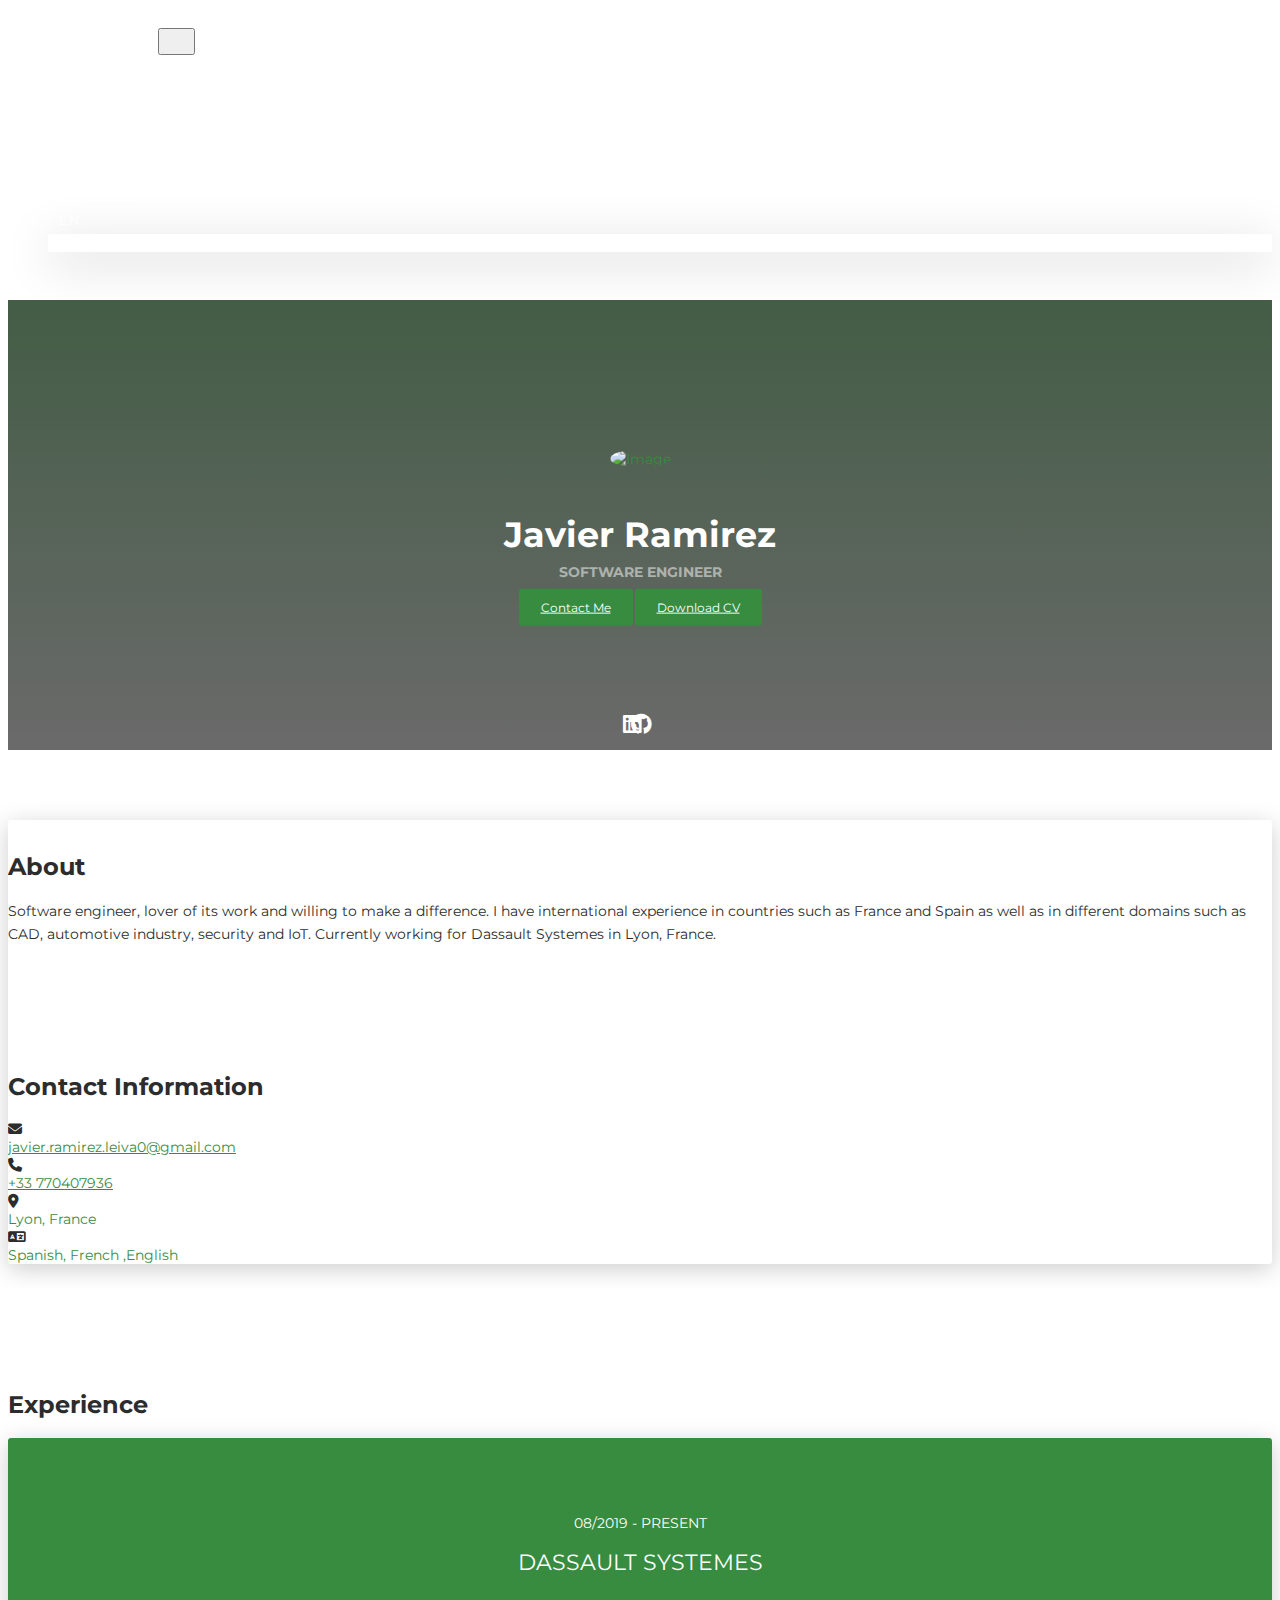
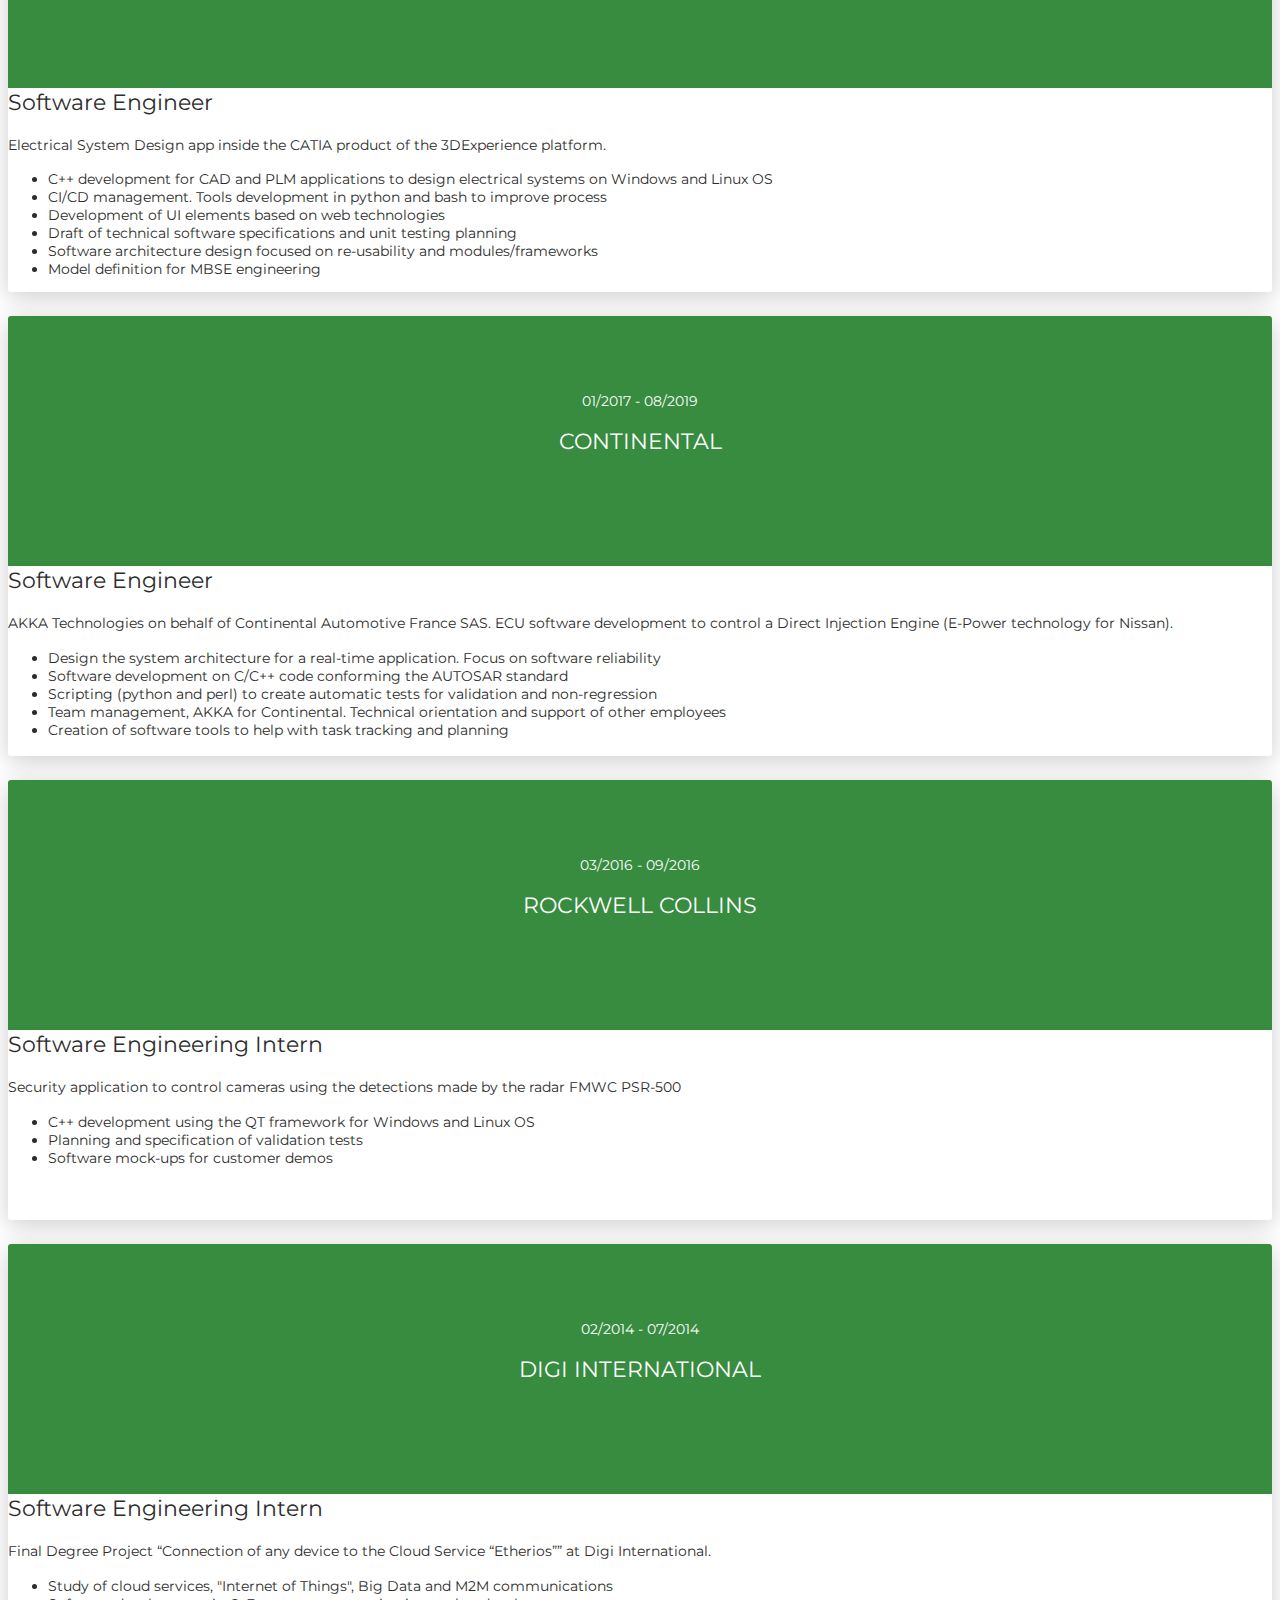
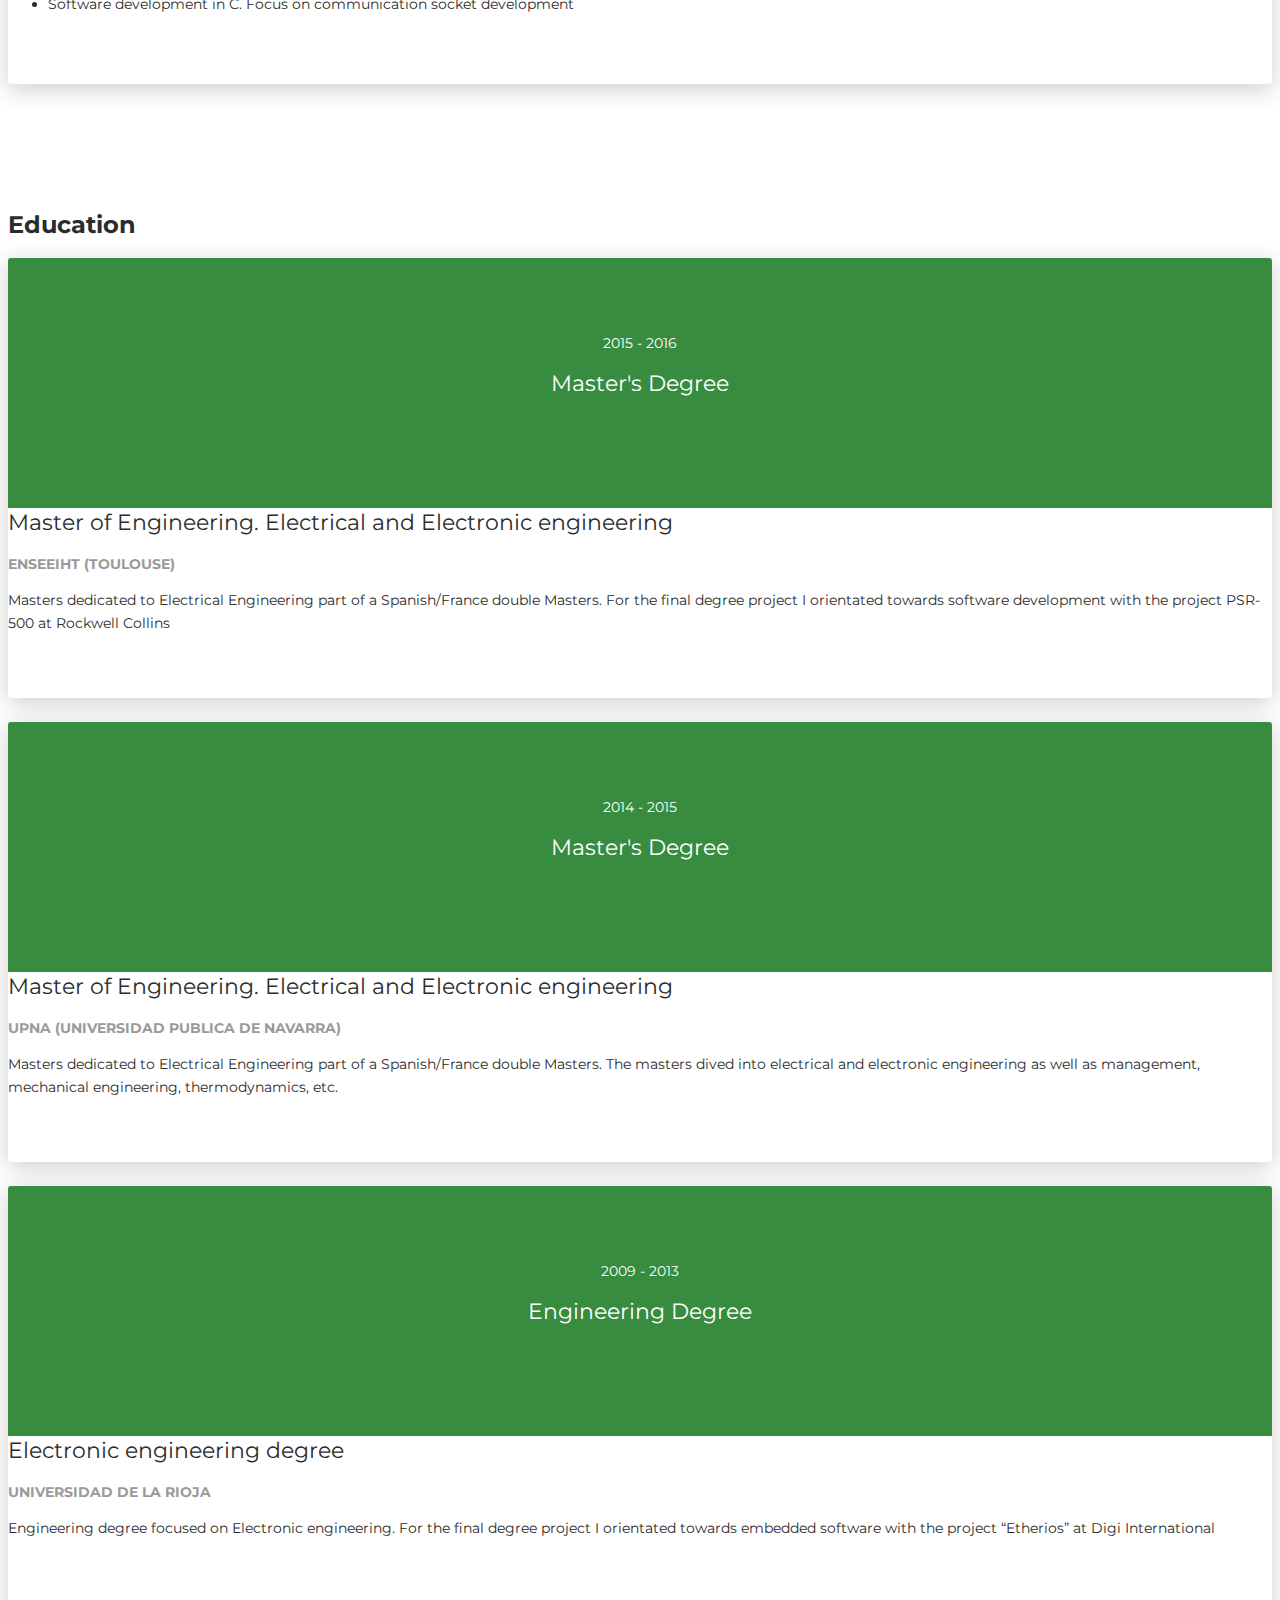
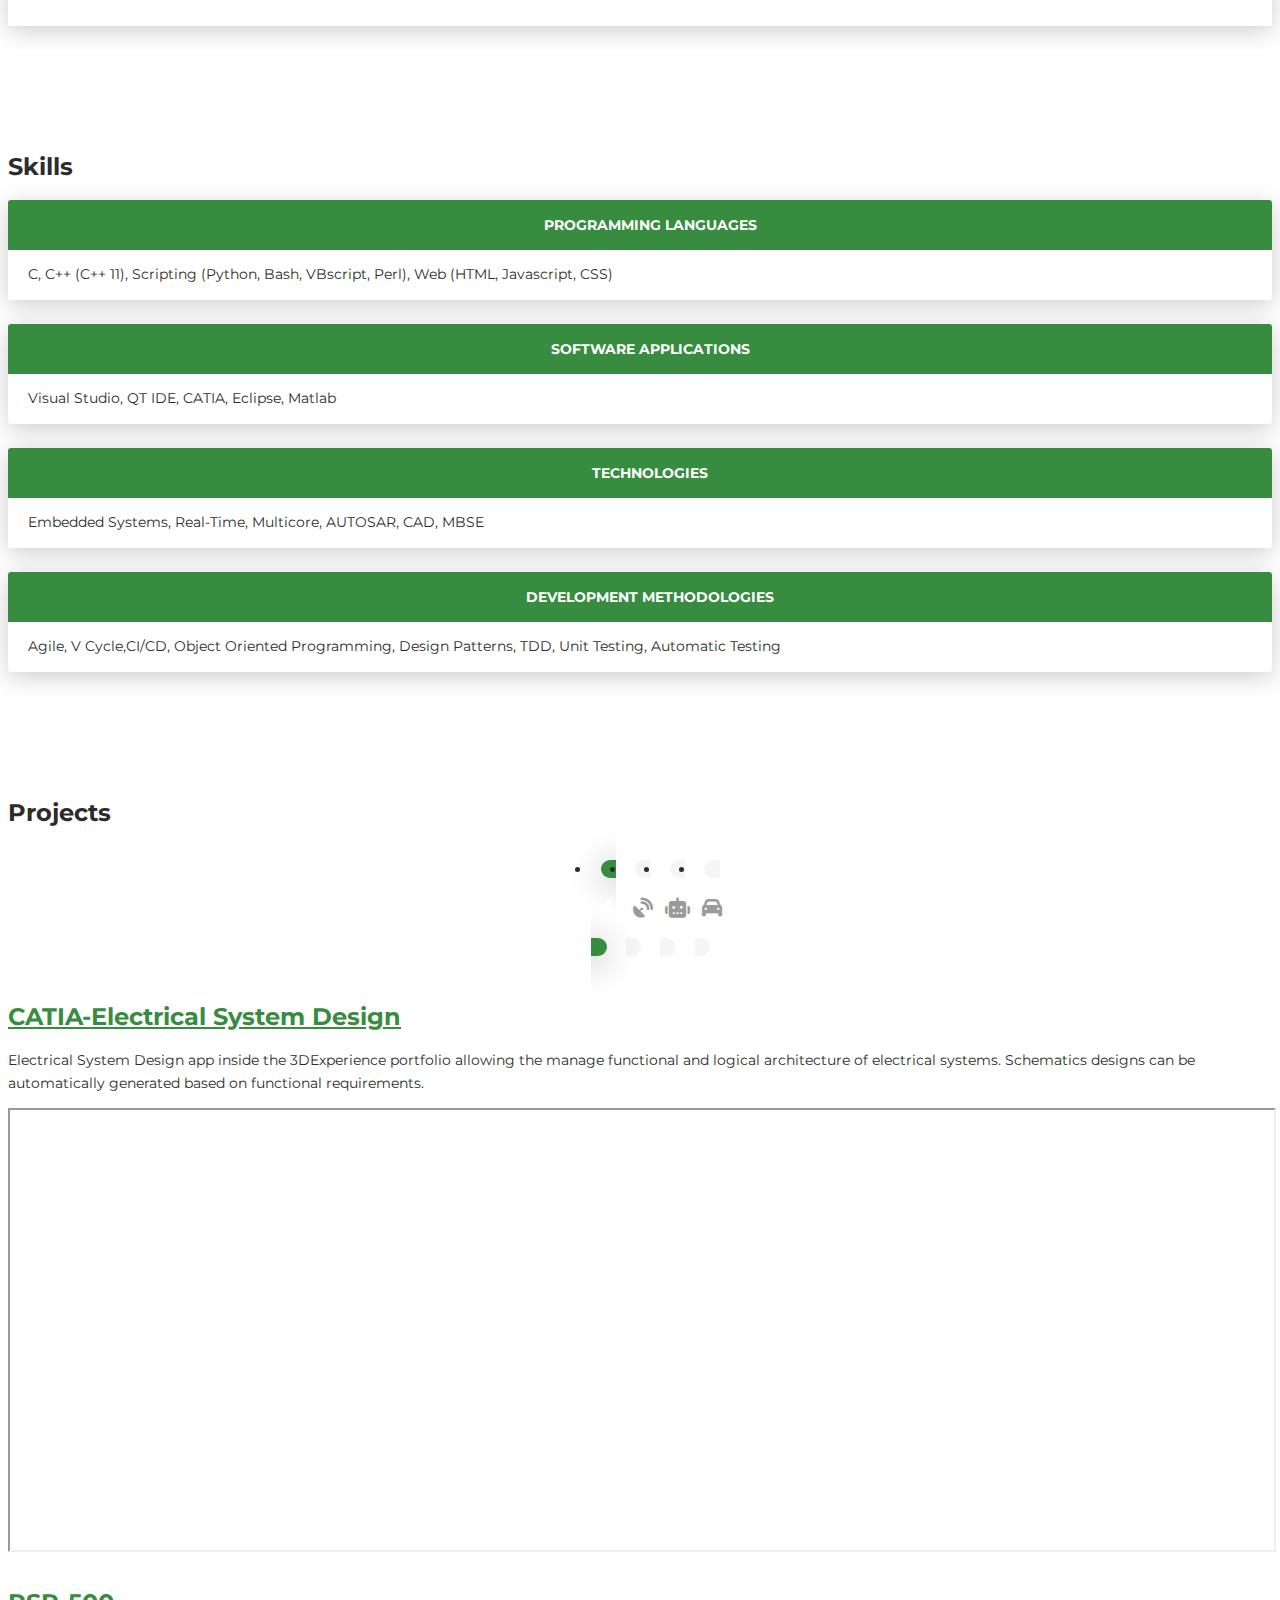
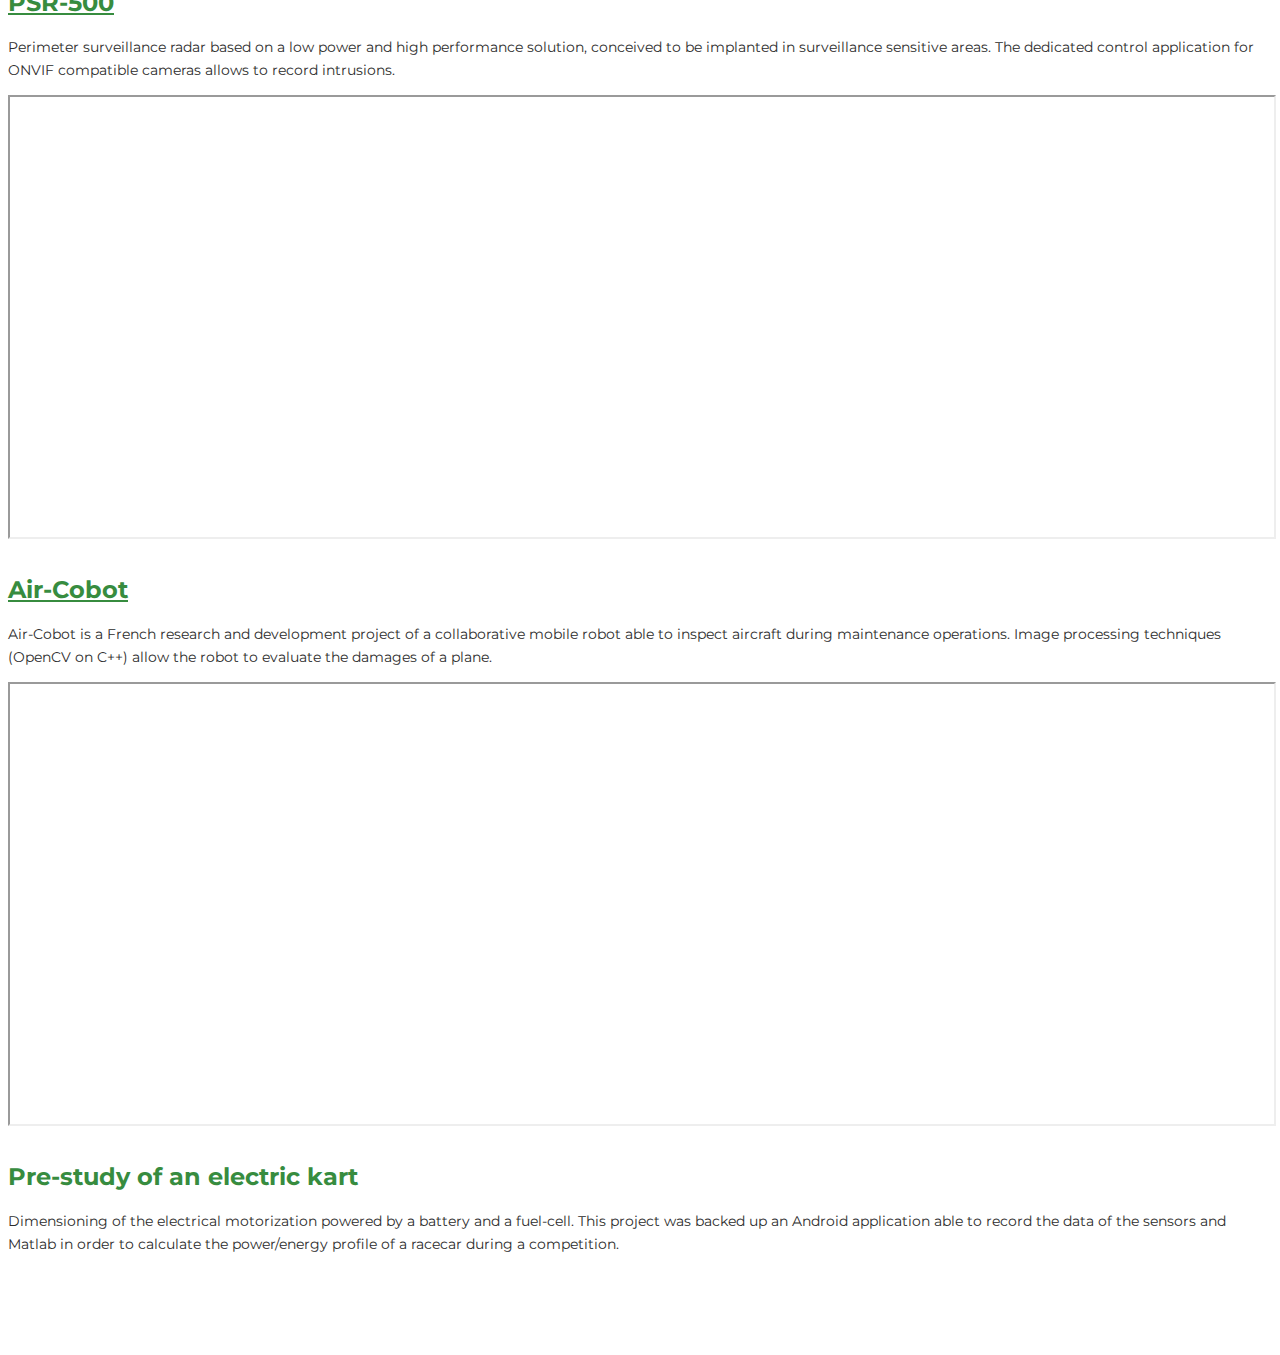
==== commit 8430a3b2: "Last syntax errors" ====
--- a/index.html
+++ b/index.html
@@ -95,14 +95,14 @@
             <div class="row mt-3">
               <!--div class="col-sm-3" ><strong class="text-uppercase">Email:</strong></div-->
               <i class="fa-solid fa-envelope col-sm-1" aria-hidden="true"></i>
-              <a  href="mailto:javier.ramirez.leiva0@gmail.com" class="col-sm-8">
+              <a  href="mailto:javier.ramirez.leiva0@gmail.com" class="col-sm-11">
                 <div class="col-sm-11">javier.ramirez.leiva0@gmail.com</div>
               </a>
             </div>
             <div class="row mt-3">
               <!--div class="col-sm-3"><strong class="text-uppercase">Phone:</strong></div-->
               <i class="fa-solid fa-phone col-sm-1" aria-hidden="true"></i>
-              <a  href="tel:0033770407936" class="col-sm-5">
+              <a  href="tel:0033770407936" class="col-sm-11">
                 <div class="col-sm-11">+33 770407936</div>
               </a>
             </div>
@@ -143,7 +143,7 @@
             <p id="Text-Dassault" >Electrical System Design app inside the CATIA product of the 3DExperience platform.</p>
             <ul class="resume-list">
               <li id= "Text-Dassault_1">C++ development for CAD and PLM applications to design electrical systems on Windows and Linux OS</li>
-              <li id= "Text-Dassault_2">CI/CD management. Tools development on python and bash to improve process</li>
+              <li id= "Text-Dassault_2">CI/CD management. Tools development in python and bash to improve process</li>
               <li id= "Text-Dassault_3">Development of UI elements based on web technologies</li>
               <li id= "Text-Dassault_4">Draft of technical software specifications and unit testing planning</li>
               <li id= "Text-Dassault_5">Software architecture design focused on re-usability and modules/frameworks</li>
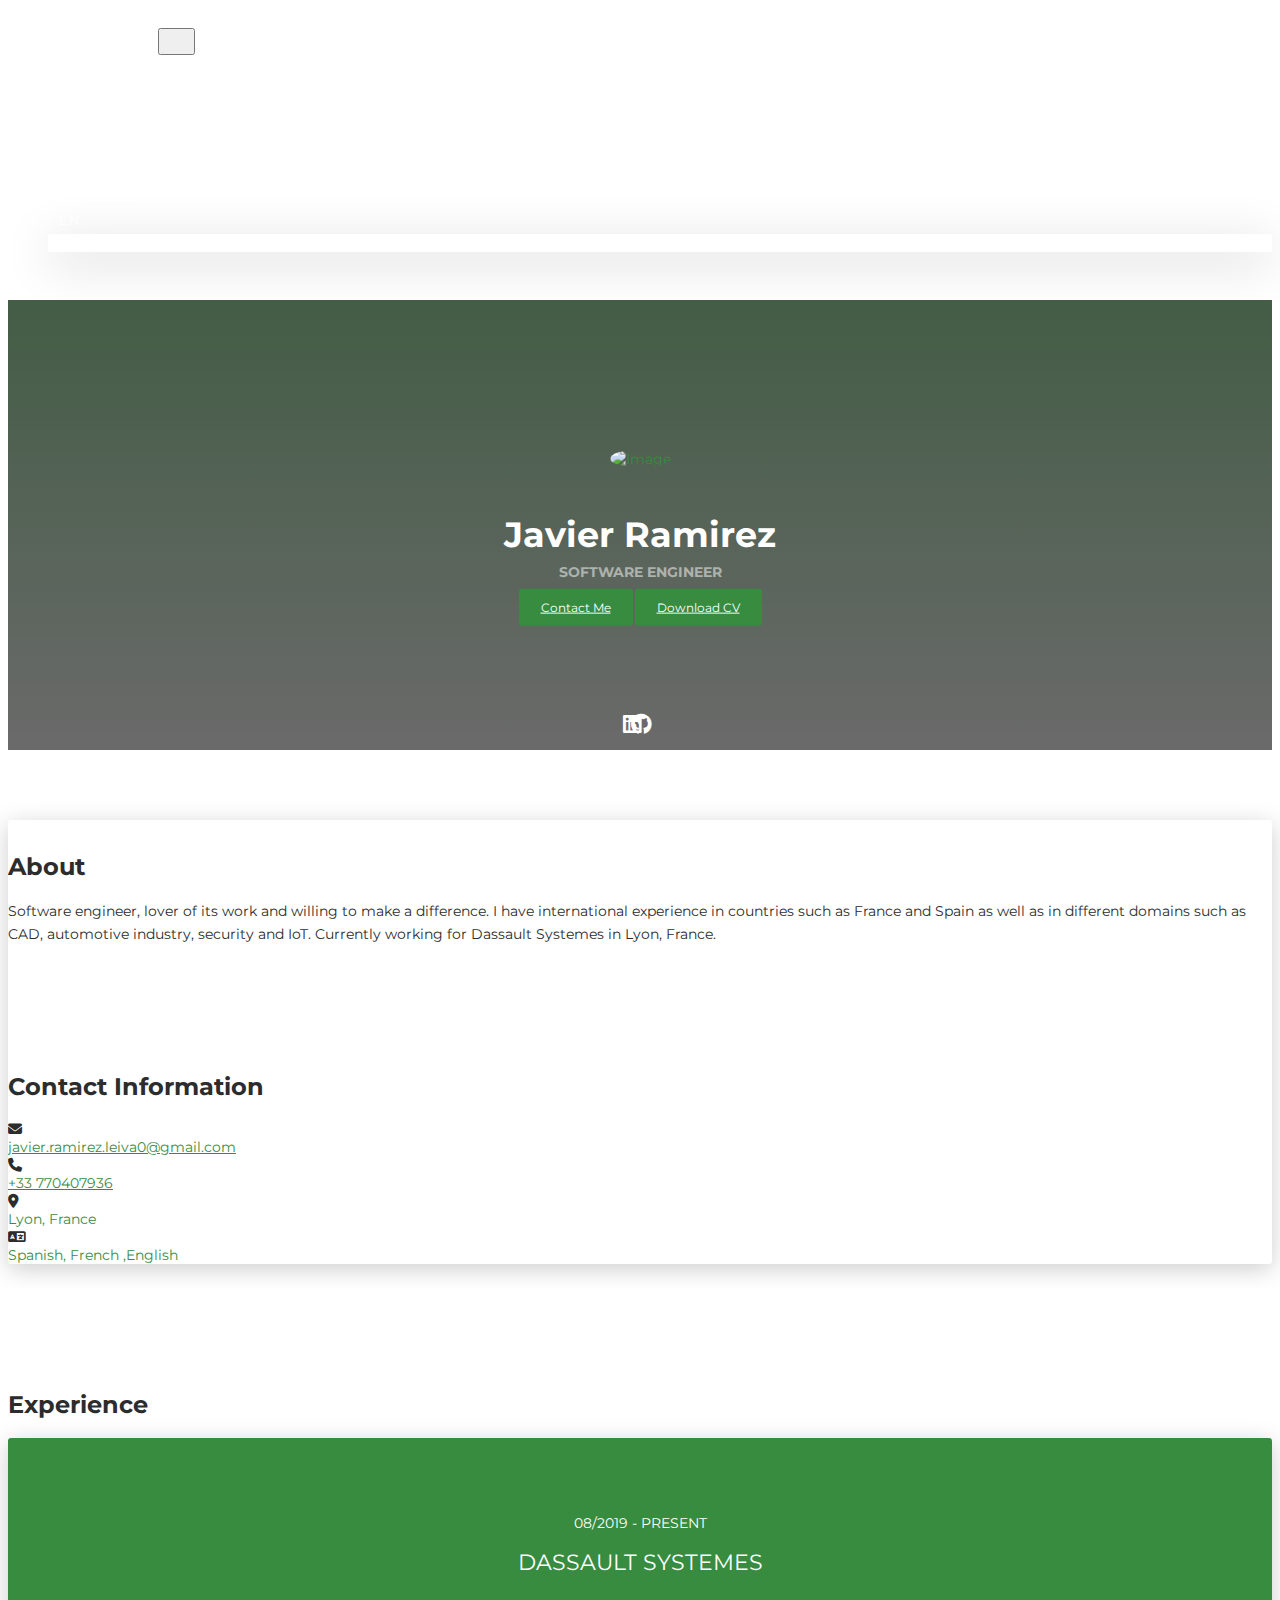
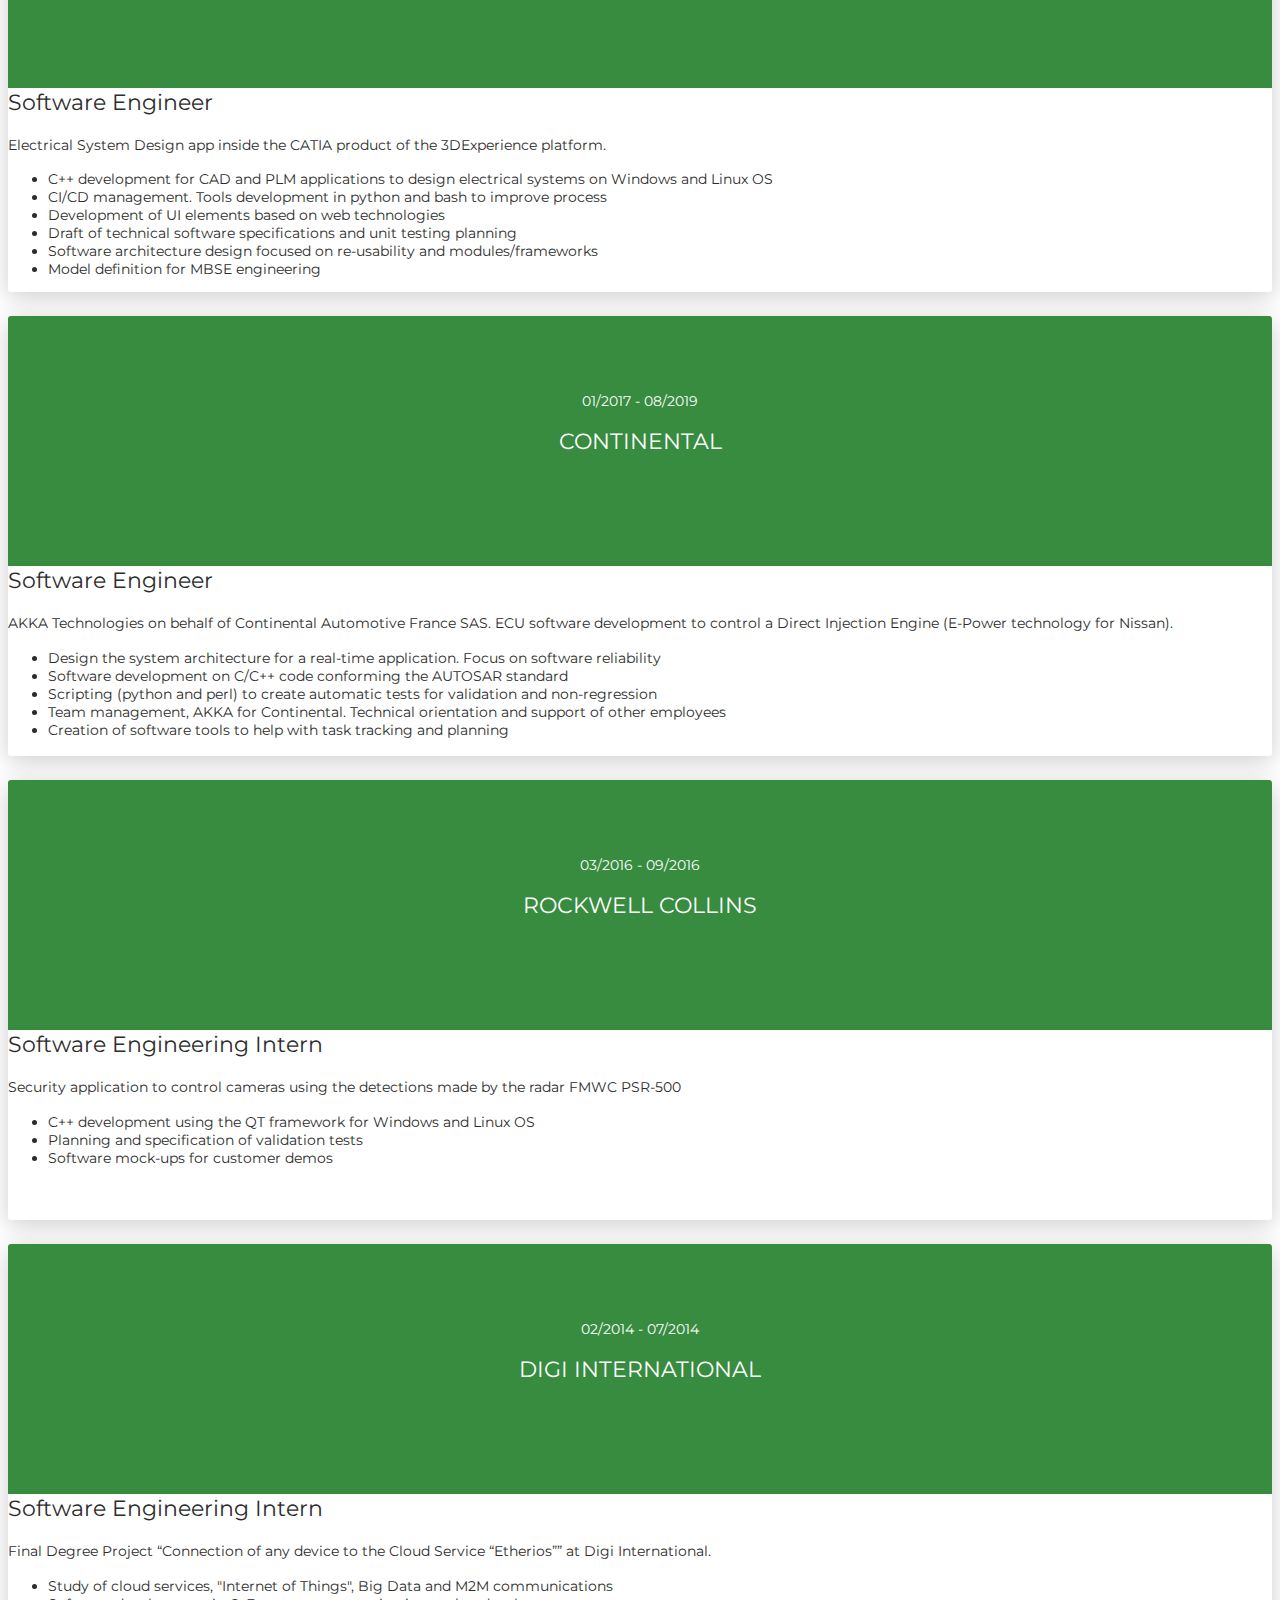
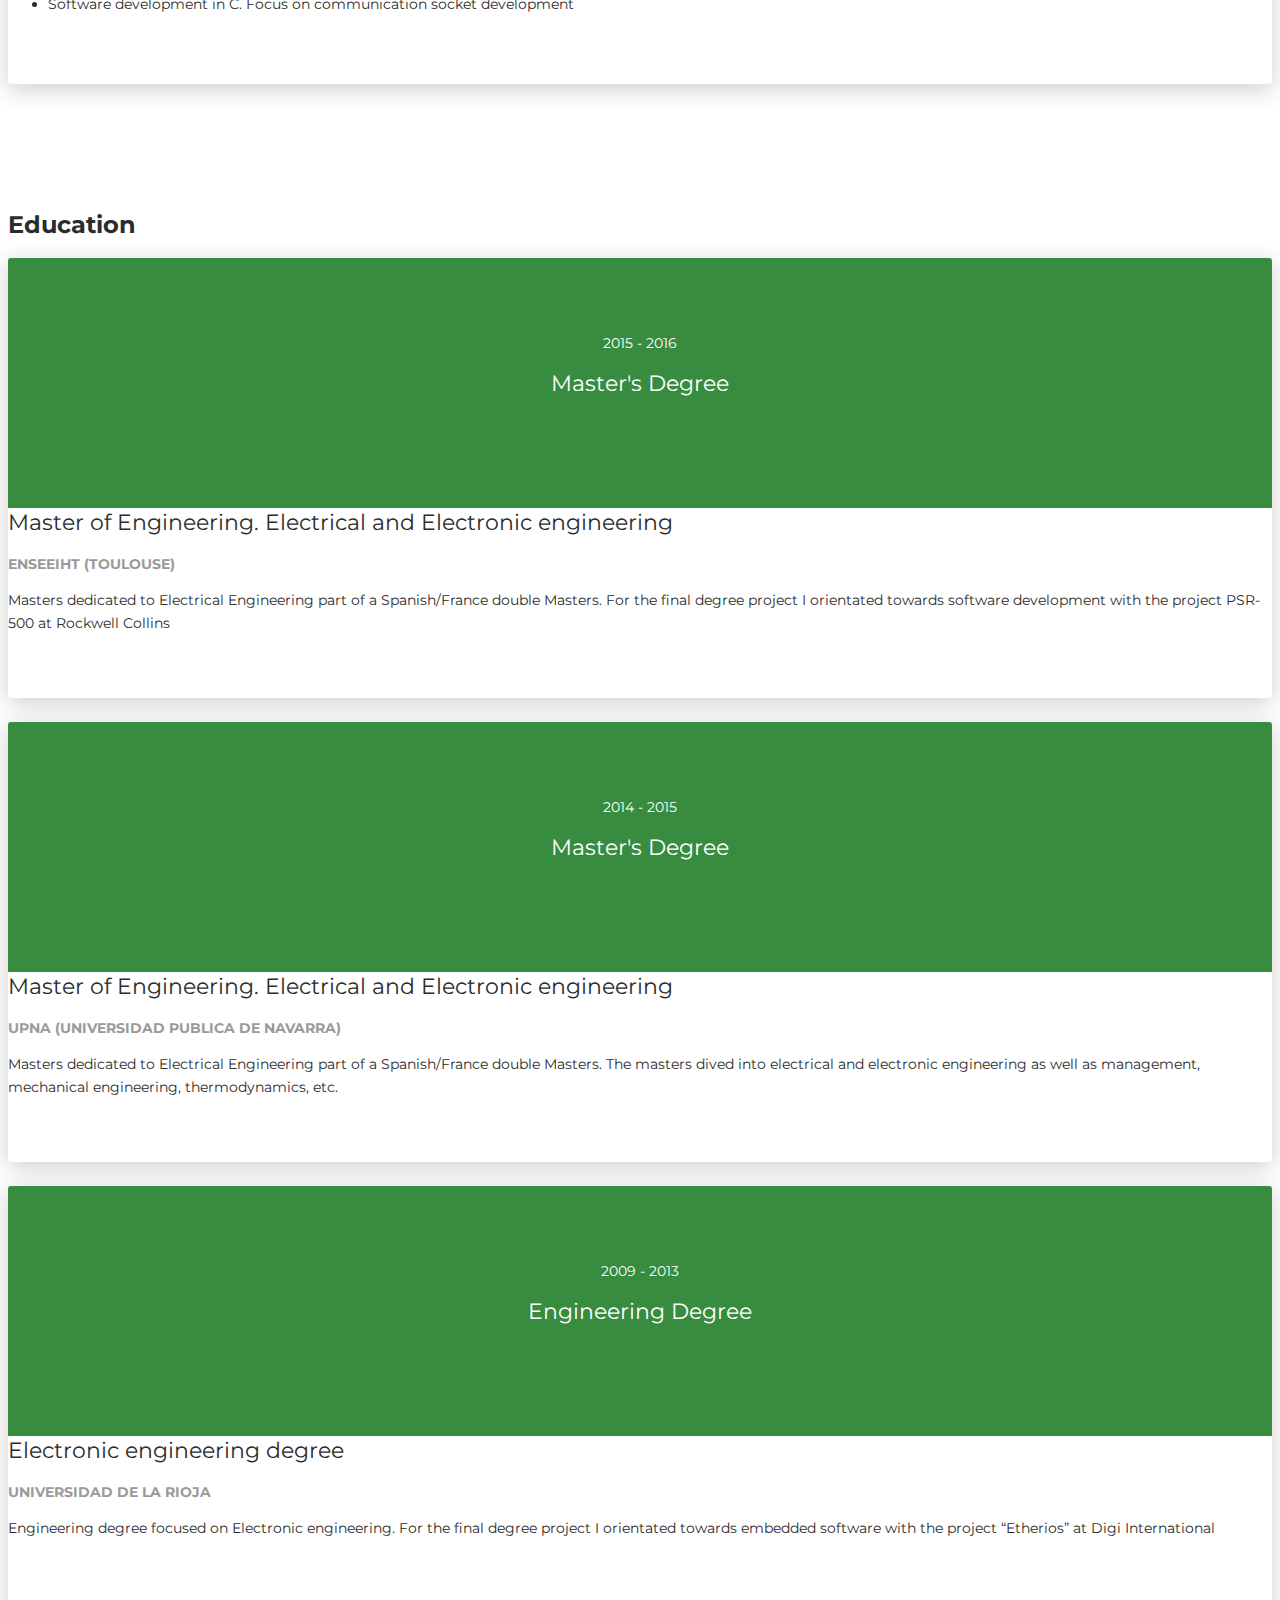
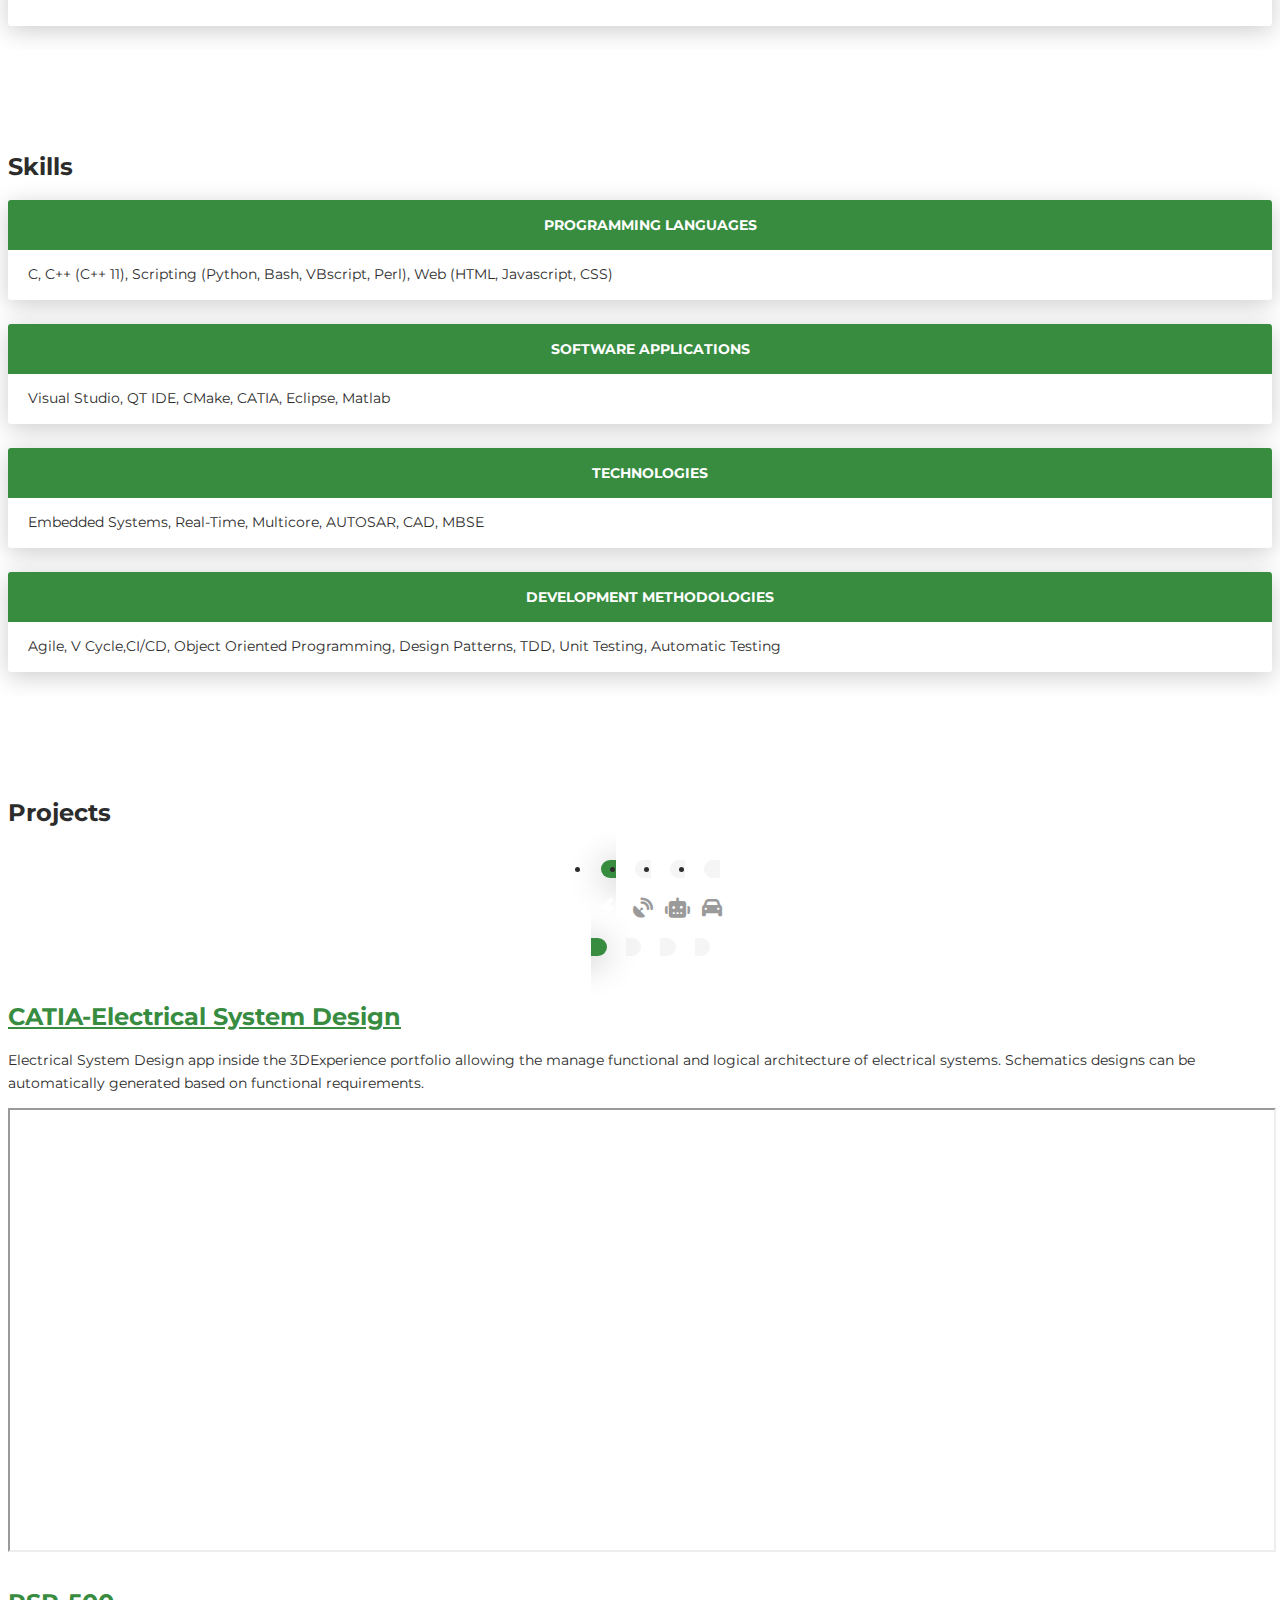
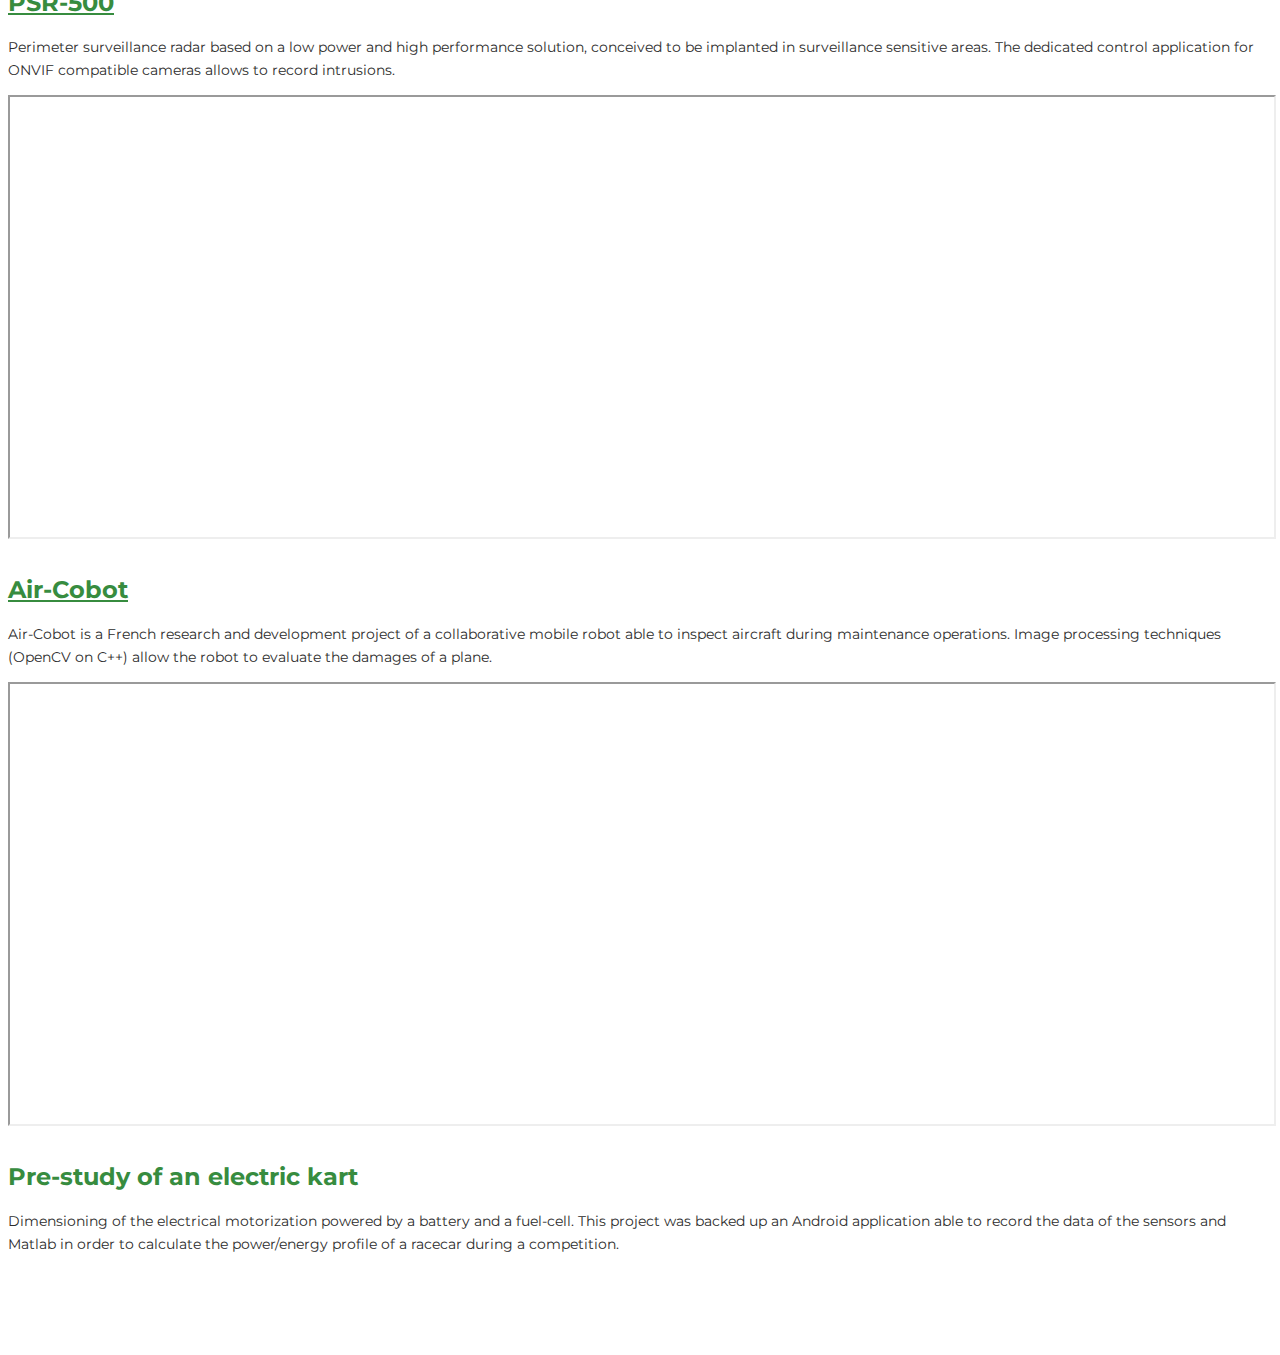
==== commit 8c8856f2: ""Add CMake"" ====
--- a/index.html
+++ b/index.html
@@ -301,7 +301,7 @@
         </div>
         <div class="col-md-9" data-aos="fade-left" data-aos-offset="50" data-aos-duration="500">
           <div class="card-body-mini">
-             <p style="margin-top: 12px;">Visual Studio, QT IDE, CATIA, Eclipse, Matlab</p>
+             <p style="margin-top: 12px;">Visual Studio, QT IDE, CMake, CATIA, Eclipse, Matlab</p>
           </div>
         </div>
       </div>
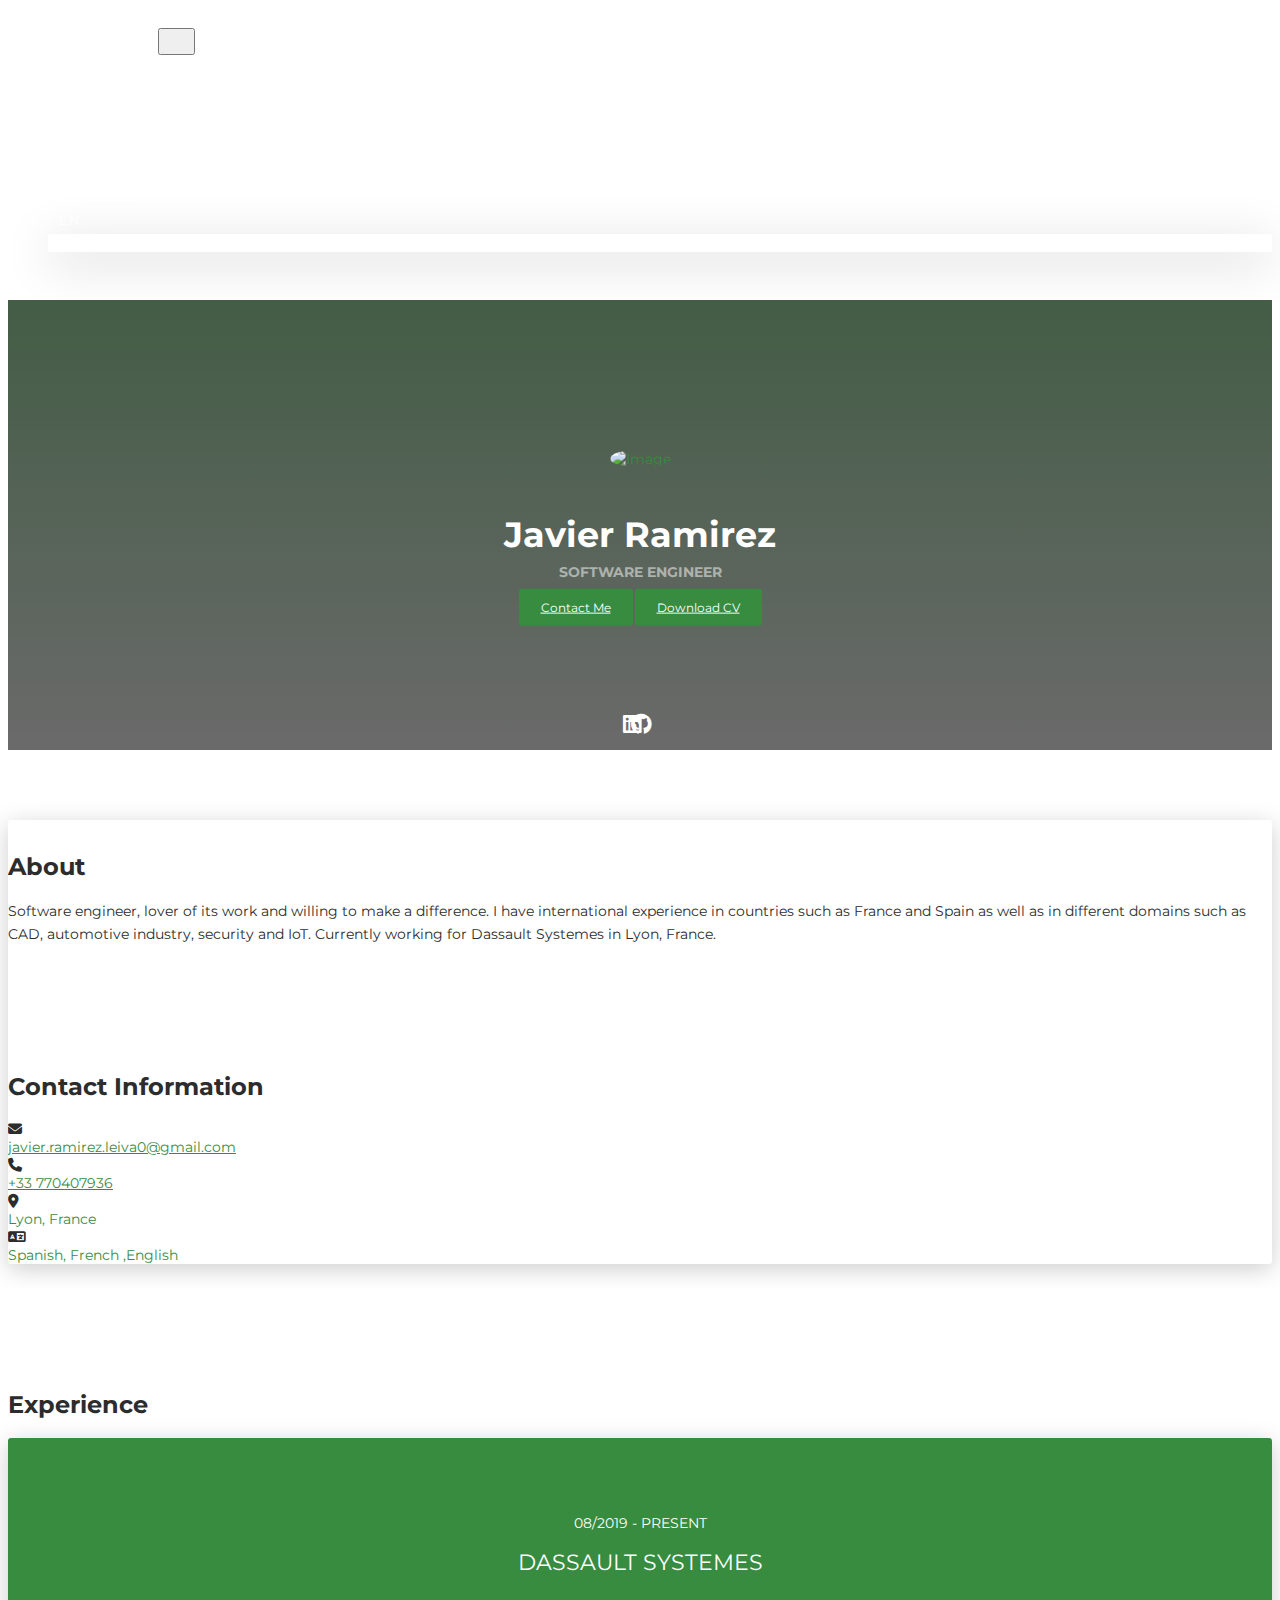
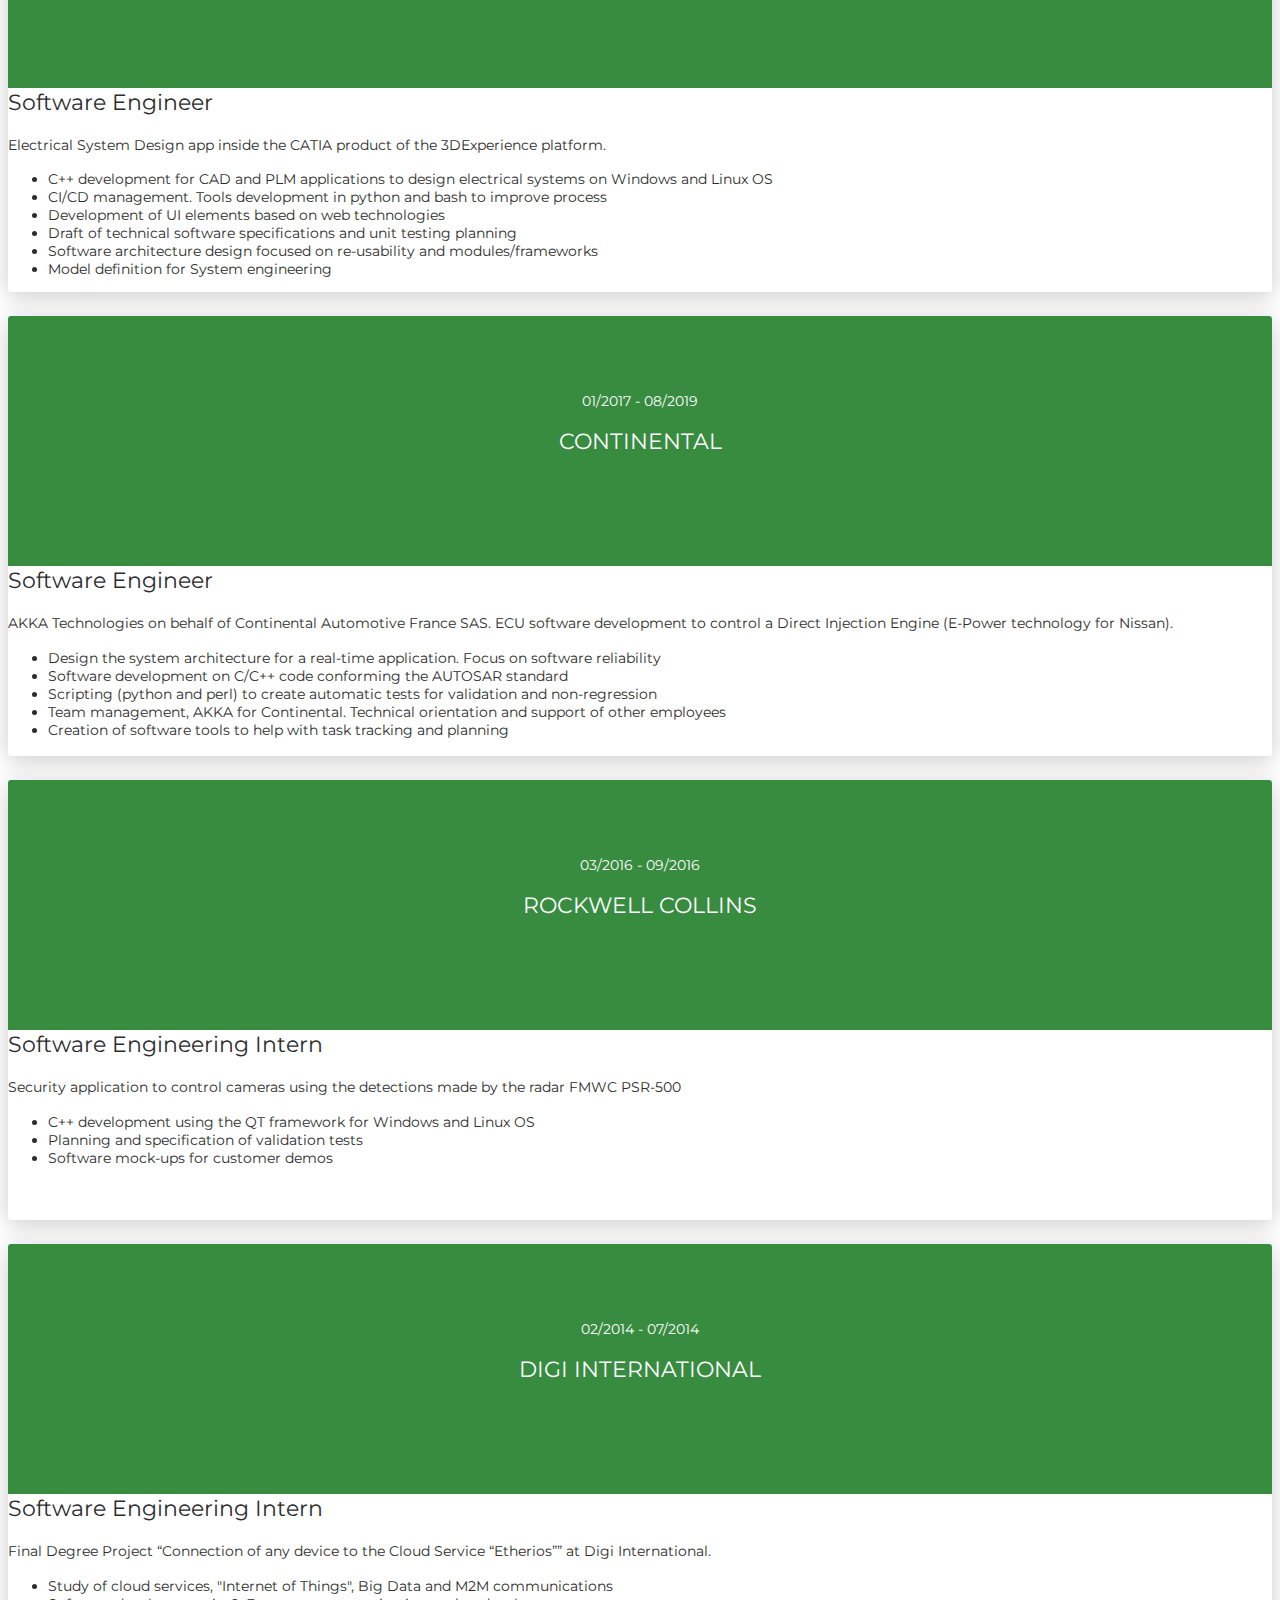
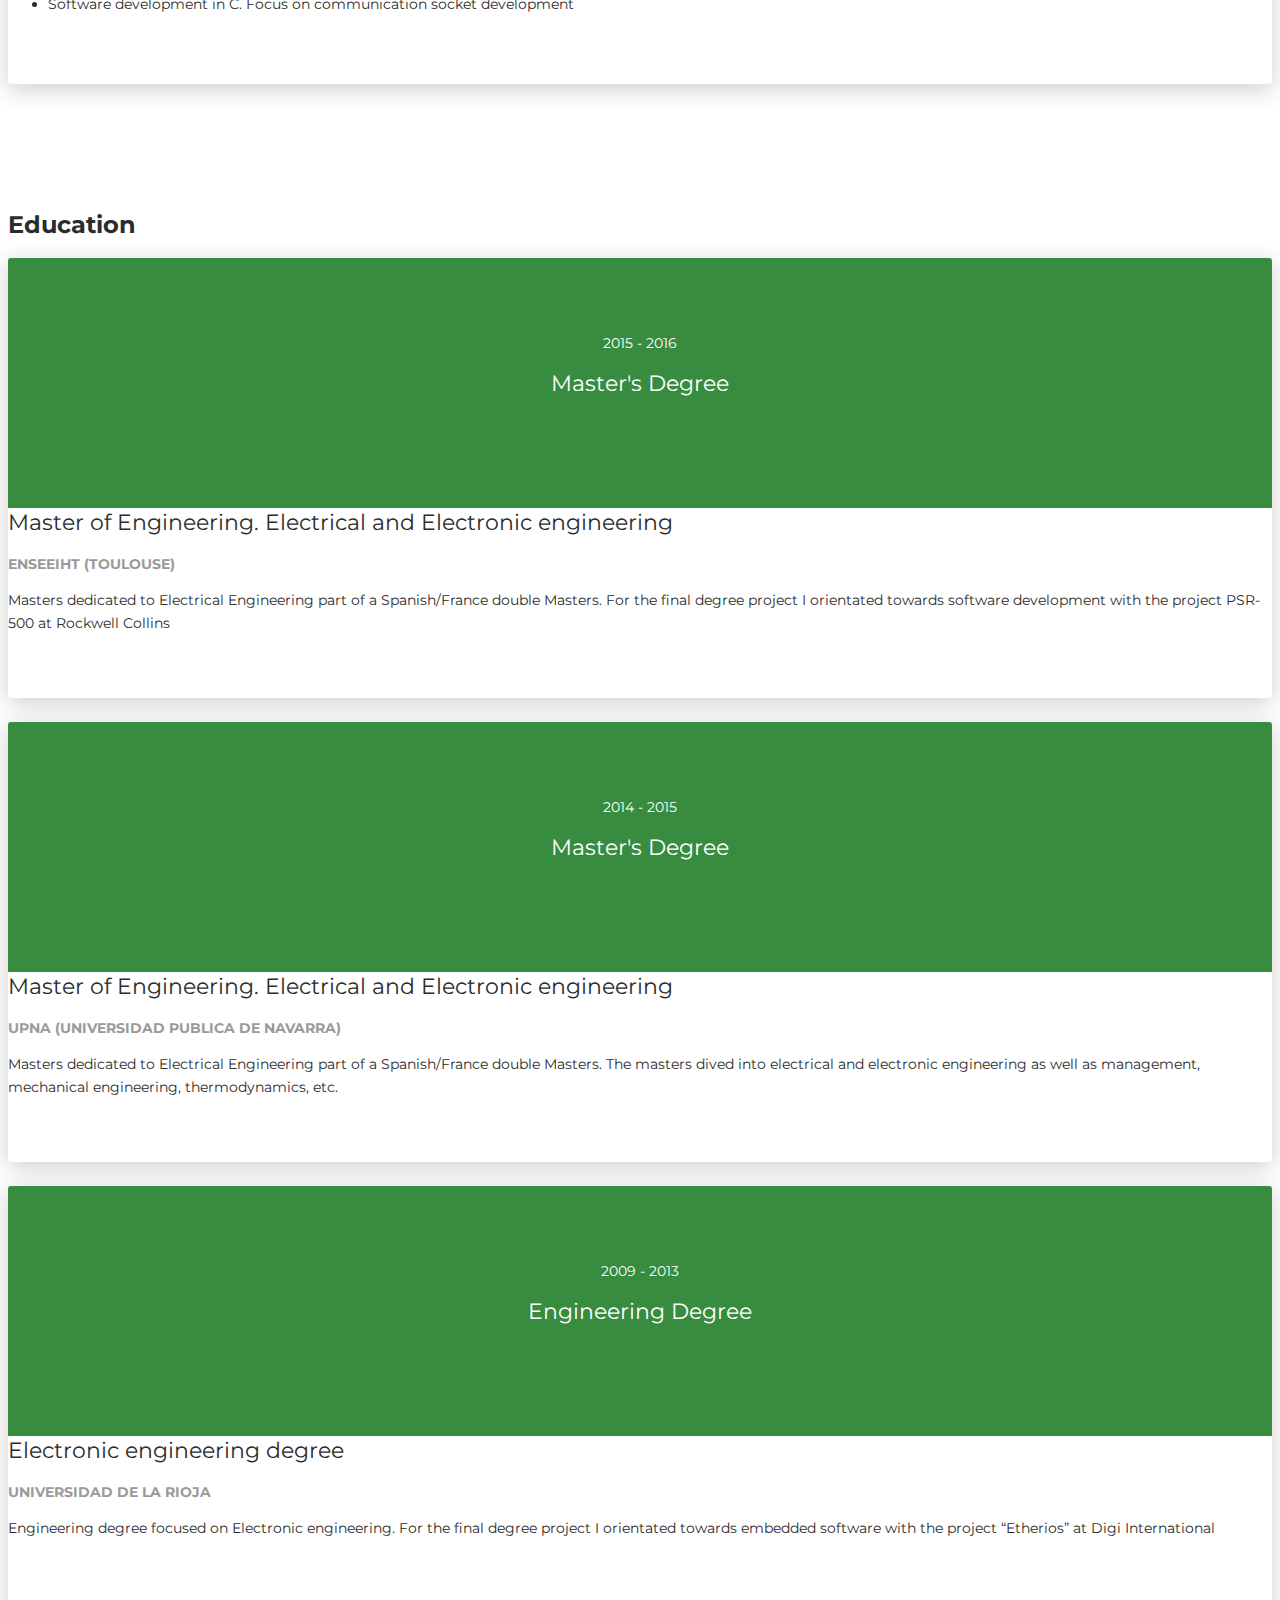
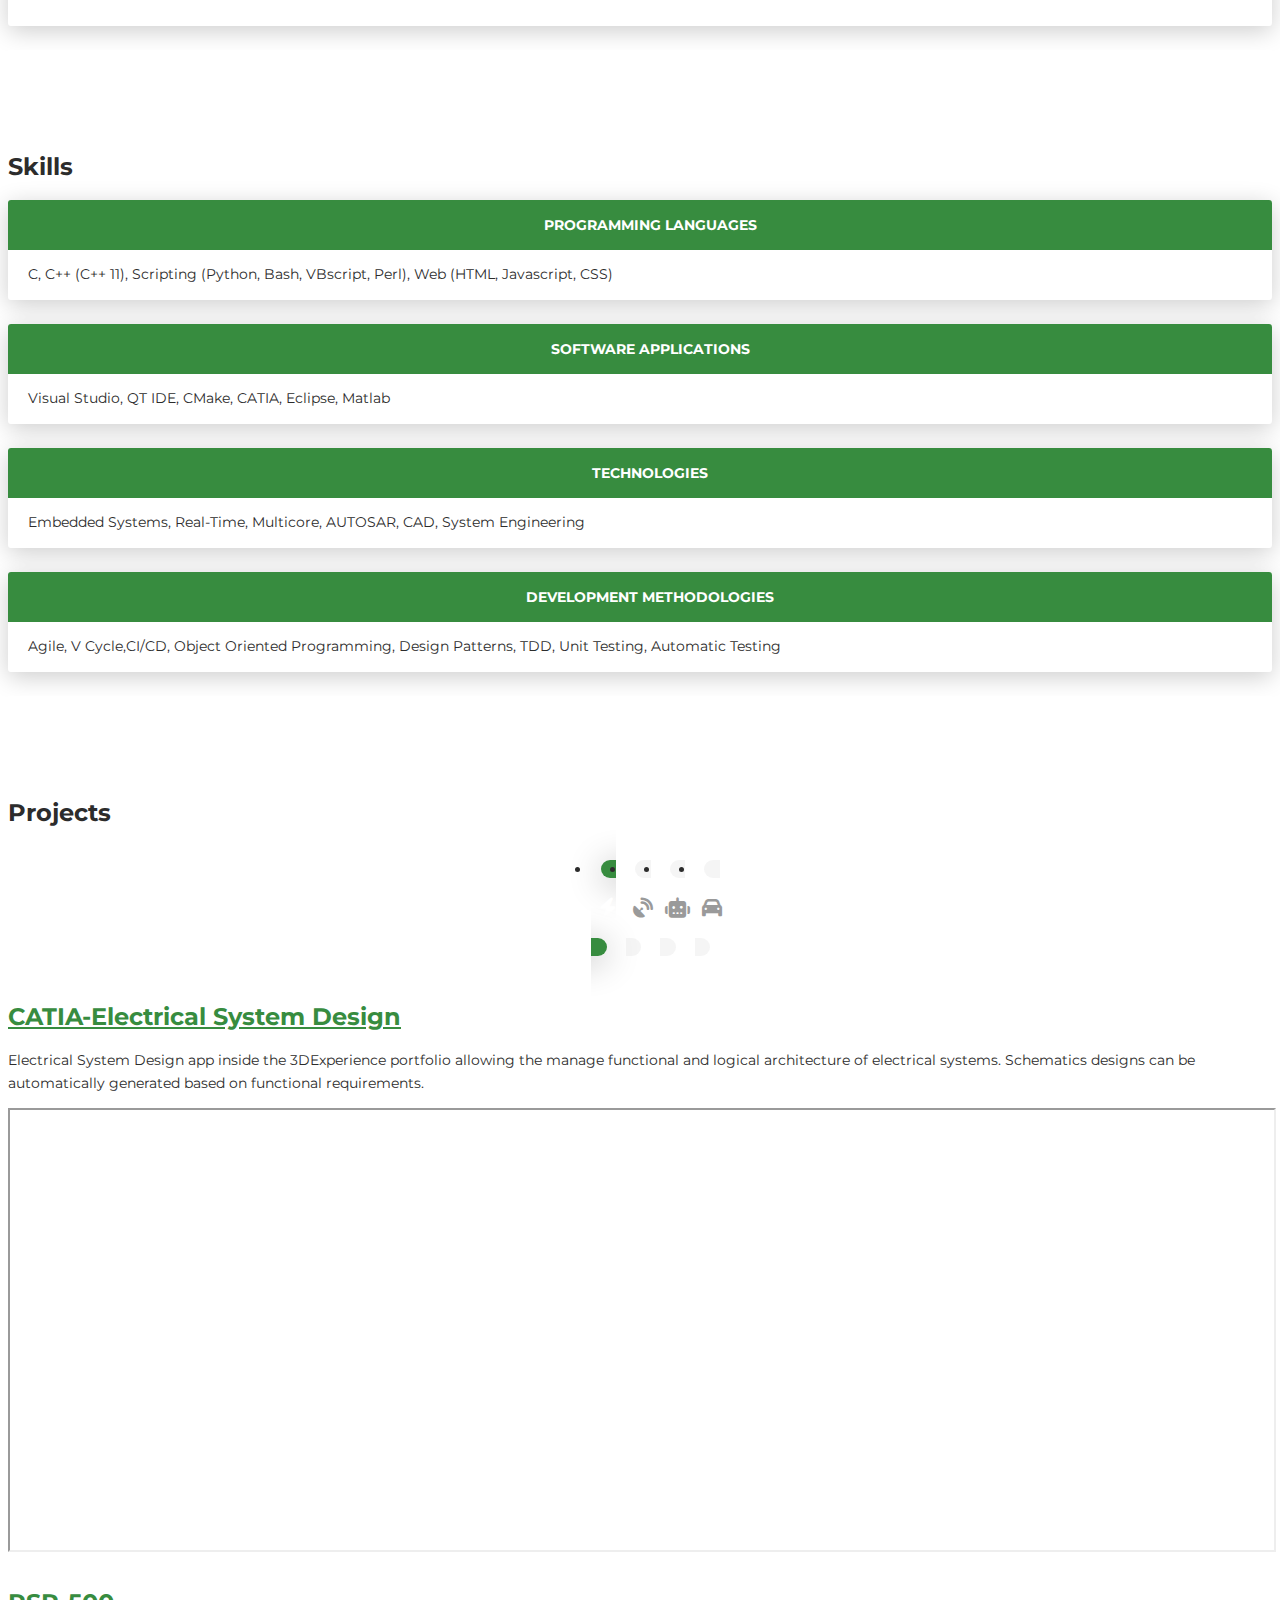
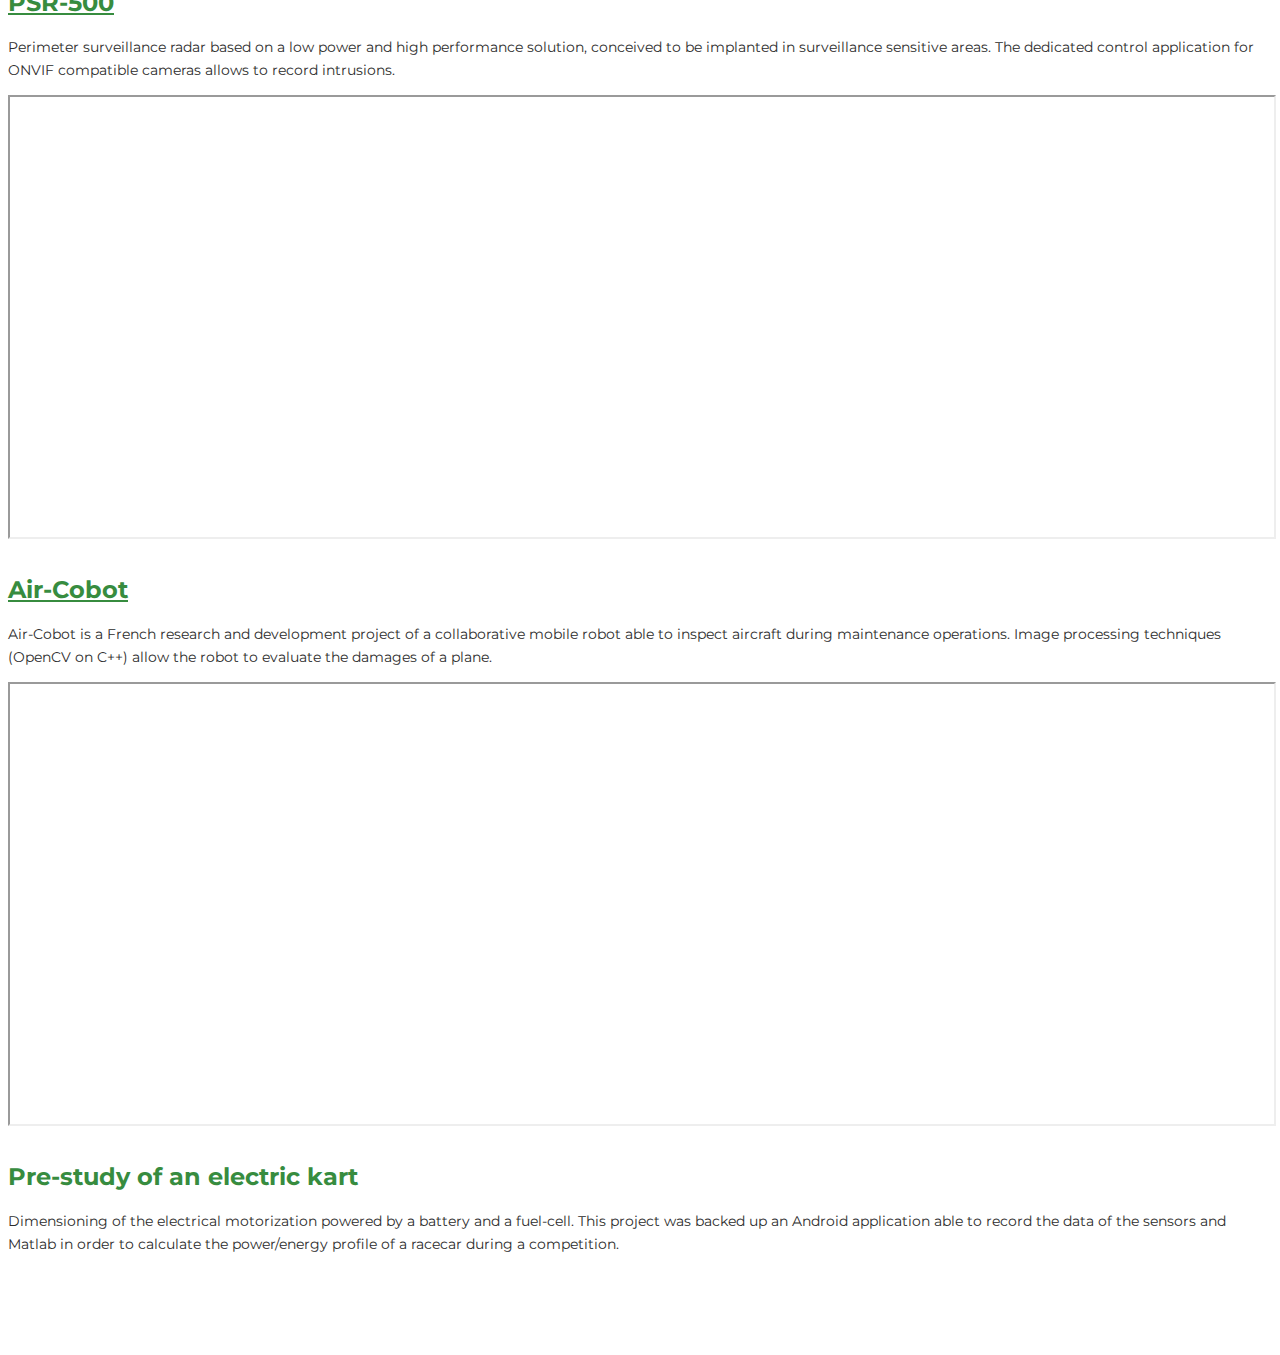
==== commit 6d9036ba: "Change MBSE to System Engineering" ====
--- a/index.html
+++ b/index.html
@@ -147,7 +147,7 @@
               <li id= "Text-Dassault_3">Development of UI elements based on web technologies</li>
               <li id= "Text-Dassault_4">Draft of technical software specifications and unit testing planning</li>
               <li id= "Text-Dassault_5">Software architecture design focused on re-usability and modules/frameworks</li>
-              <li id= "Text-Dassault_6">Model definition for MBSE engineering</li>
+              <li id= "Text-Dassault_6">Model definition for System engineering</li>
             </ul>
           </div>
         </div>
@@ -315,7 +315,7 @@
         </div>
         <div class="col-md-9" data-aos="fade-left" data-aos-offset="50" data-aos-duration="500">
           <div class="card-body-mini">
-            <p style="margin-top: 12px;" >Embedded Systems, Real-Time, Multicore, AUTOSAR, CAD, MBSE</p>
+            <p style="margin-top: 12px;" >Embedded Systems, Real-Time, Multicore, AUTOSAR, CAD, System Engineering</p>
           </div>
         </div>
       </div>
